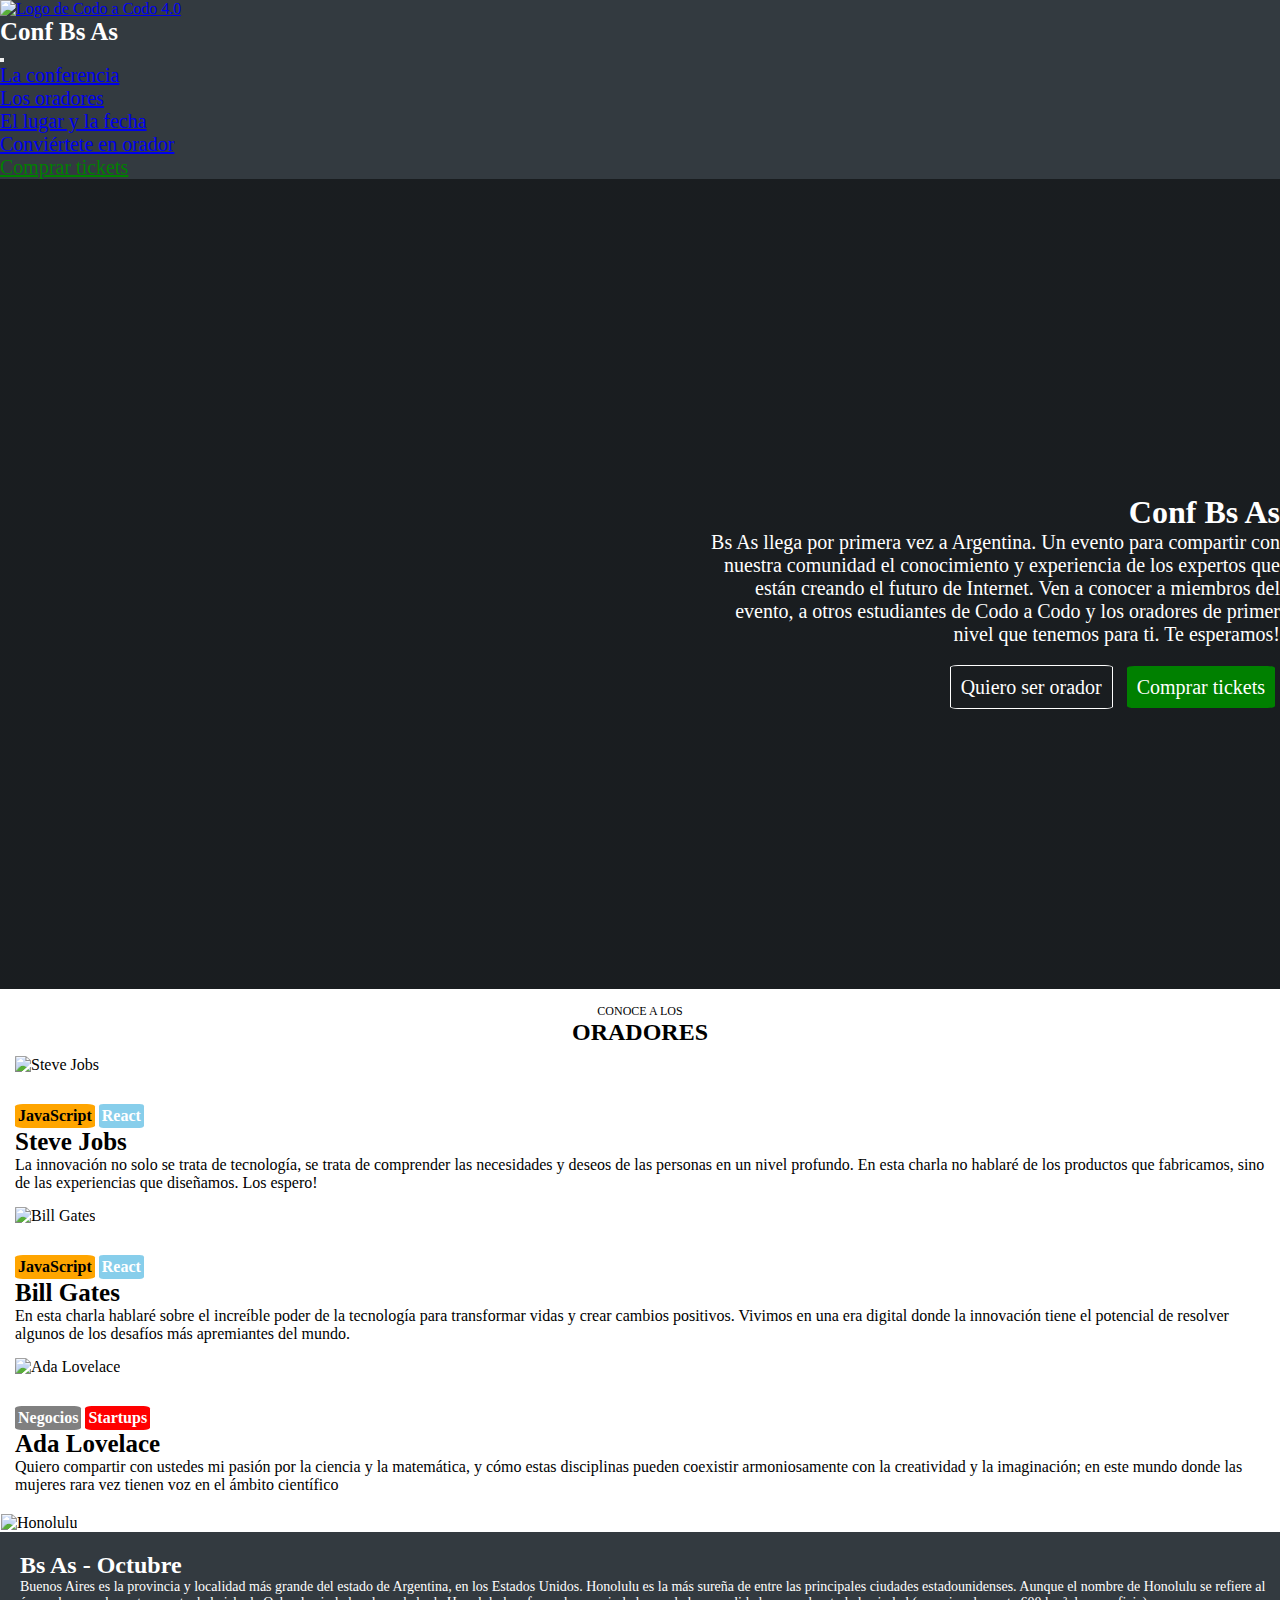
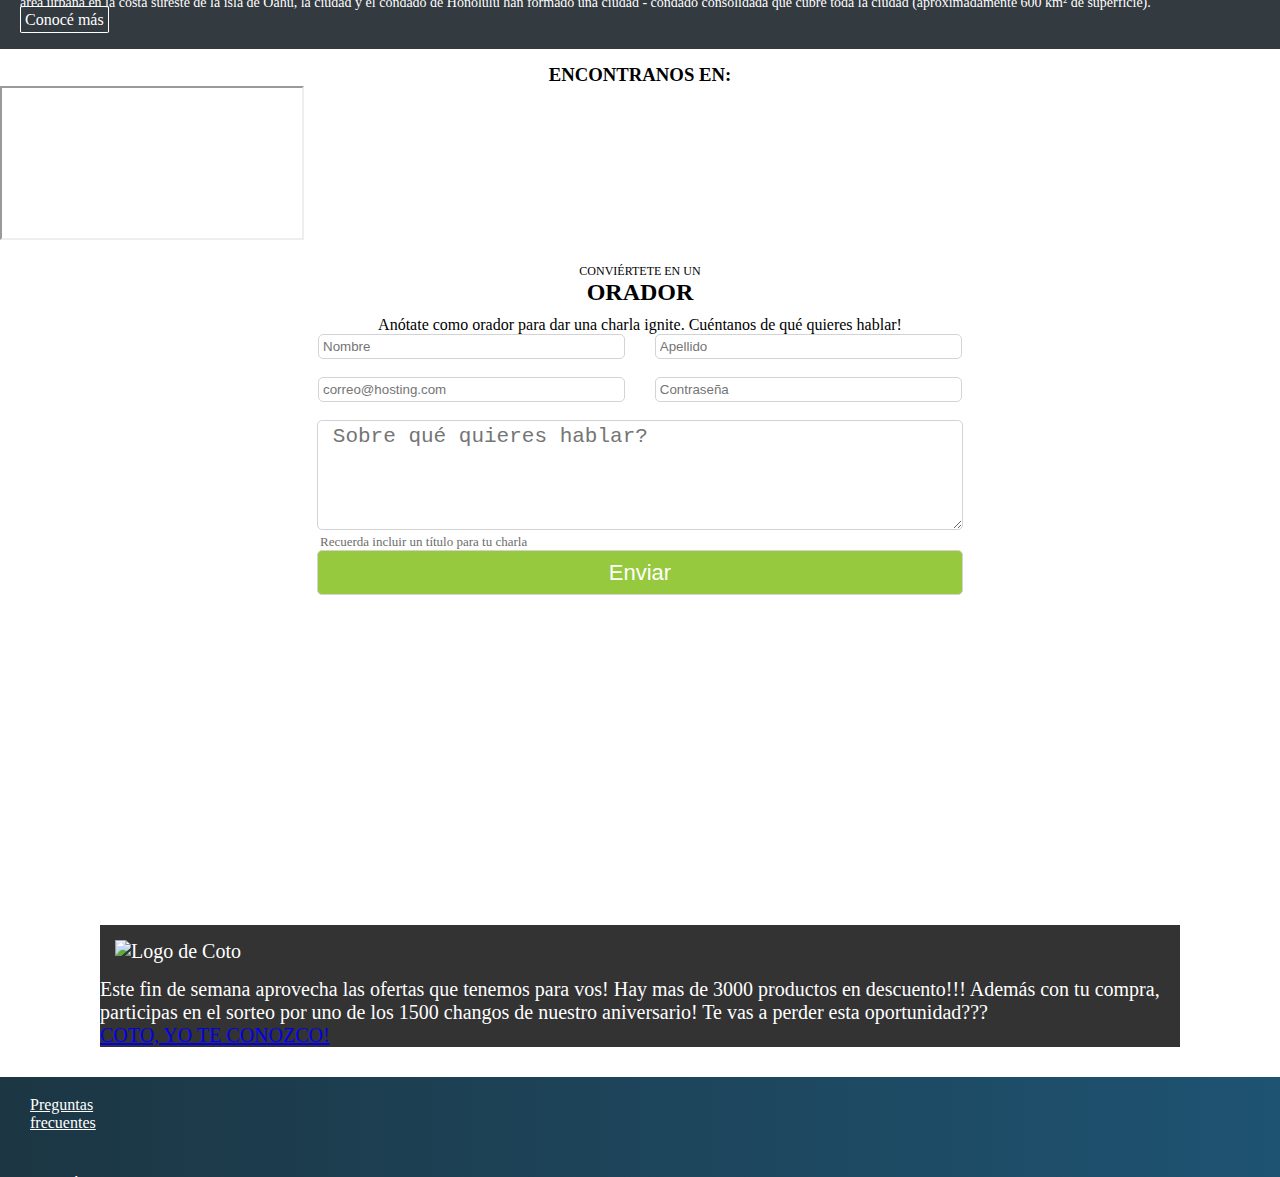
==== index.html @ f76ac686 "Sexta version" ====
<!DOCTYPE html>
<html lang="es">
<head>
    <meta charset="UTF-8">
    <meta name="viewport" content="width=device-width, initial-scale=1.0">
    <title>Proyecto Integrador Front</title>
    <link rel="shortcut icon" href="./favicon.ico" type="image/x-icon">
    <link rel="stylesheet" href="./css/bootstrap.min.css">
    <link rel="stylesheet" href="./css/estilos.css">
</head>
<body>
    <header>
        <nav class="navbar navbar-expand-lg container navbar-dark">
            <a href="#">
                <img src="./assets/img/codoacodo.png" alt="Logo de Codo a Codo 4.0">            
            </a>
            <h2>Conf Bs As</h2>
            <!--<nav class="collapse navbar-collapse" id="navbarSupportedContent">
                <ul class="navbar-nav me-auto mb-2 mb-lg-0 w-100 justify-content-end">
                    <li><a href="#conferencia">La conferencia</a></li>
                    <li><a href="#oradores">Los oradores</a></li>
                    <li><a href="#lugarFecha">El lugar y la fecha</a></li>
                    <li><a href="#formularioOrador">Conviértete en orador</a></li>
                    <li><a href="./pages/tickets.html">Comprar tickets</a></li>
                </ul>
            </nav>-->
            <button class="navbar-toggler" type="button" data-bs-toggle="collapse" data-bs-target="#navbarSupportedContent" aria-controls="navbarSupportedContent" aria-expanded="false" aria-label="Toggle navigation">
                <span class="navbar-toggler-icon"></span>
            </button>
            <div class="collapse navbar-collapse" id="navbarSupportedContent">
                <ul class="navbar-nav me-auto mb-2 mb-lg-0 w-100 justify-content-end">
                    <li class="nav-item">
                    <a class="nav-link active" aria-current="page" href="#conferencia">La conferencia</a>
                    </li>
                    <li class="nav-item">
                    <a class="nav-link" href="#oradores">Los oradores</a>
                    </li>
                    <li class="nav-item">
                    <a class="nav-link" href="#lugarFecha">El lugar y la fecha</a>
                    </li>
                    <li class="nav-item">
                    <a class="nav-link" href="#formularioOrador">Conviértete en orador</a>
                    </li>
                    <li class="nav-item">
                    <a class="nav-link colorVerde" href="/pages/tickets.html">Comprar tickets</a>
                    </li>
                </ul>
            </div>
        </nav>

        <div id="conferencia" class="conferencia">
            <div class="container conf">
                <h1>Conf Bs As</h1>
                <p>Bs As llega por primera vez a Argentina. Un evento para compartir con
                    <br>nuestra comunidad el conocimiento y experiencia de los expertos que
                    <br>están creando el futuro de Internet. Ven a conocer a miembros del
                    <br>evento, a otros estudiantes de Codo a Codo y los oradores de primer
                    <br>nivel que tenemos para ti. Te esperamos!</p>
                <a class="quieroSerOrador">Quiero ser orador</a>
                <a class="comprarTickets">Comprar tickets</a>
            </div>
        </div>
    </header>

    <main>
        <section id="oradores" class="oradores container">
            <h2>
                <div>CONOCE A LOS</div>
                ORADORES
            </h2>
            <div class="tarjetas row justify-content-center">
                <div class="tarjeta card col-md-3">
                    <img src="./assets/img/steve.jpg" alt="Steve Jobs" loading="lazy">
                    <div class="cuerpoTarjeta container">
                        <h4 class="colorNaranja">JavaScript</h4>
                        <h4 class="colorCeleste">React</h4>
                        <h3 class="tituloNombre">Steve Jobs</h3>
                        <p>La innovación no solo se trata de tecnología, se trata de comprender las necesidades y deseos de las personas en un nivel profundo. En esta charla no hablaré de los productos que fabricamos, sino de las experiencias que diseñamos. Los espero!</p>
                    </div>
                </div>
                <div class="tarjeta card col-md-3">
                    <img src="./assets/img/bill.jpg" alt="Bill Gates" loading="lazy">
                    <div class="cuerpoTarjeta container">
                        <h4 class="colorNaranja">JavaScript</h4>
                        <h4 class="colorCeleste">React</h4>
                        <h3 class="tituloNombre">Bill Gates</h3>
                        <p> En esta charla hablaré sobre el increíble poder de la tecnología para transformar vidas y crear cambios positivos. Vivimos en una era digital donde la innovación tiene el potencial de resolver algunos de los desafíos más apremiantes del mundo.</p>
                    </div>
                </div>
                <div class="tarjeta card col-md-3">
                    <img src="./assets/img/ada.jpeg"alt="Ada Lovelace" loading="lazy">
                    <div class="cuerpoTarjeta container">
                        <h4 class="colorGris">Negocios</h4>
                        <h4 class="colorRojo">Startups</h4>
                        <h3 class="tituloNombre">Ada Lovelace</h3>
                        <p>Quiero compartir con ustedes mi pasión por la ciencia y la matemática, y cómo estas disciplinas pueden coexistir armoniosamente con la creatividad y la imaginación; en este mundo donde las mujeres rara vez tienen voz en el ámbito científico</p>
                    </div>         
                </div>
            </div>
        </section>

        <section id="lugarFecha" class="lugarFecha row">
            <img src="./assets/img/honolulu.jpg" alt="Honolulu" class="honolulu col-md-6" loading="lazy">
            <div class="lugar col-md-6">
                <h2>Bs As - Octubre</h2>
                <p>Buenos Aires es la provincia y localidad más grande del estado de Argentina, en los Estados Unidos. Honolulu es la más sureña de entre las principales ciudades estadounidenses. Aunque el nombre de Honolulu se refiere al área urbana en la costa sureste de la isla de Oahu, la ciudad y el condado de Honolulu han formado una ciudad - condado consolidada que cubre toda la ciudad (aproximadamente 600 km² de superficie).</p>
                <a class="btnConoceMas" href="./pages/404.html">Conocé más</a>
            </div>
        </section>

        <section class="container">
            <h3 class="encontranosEn">ENCONTRANOS EN:</h3>
            <iframe class="container" src="https://www.google.com/maps/embed?pb=!1m18!1m12!1m3!1d3284.1366237167395!2d-58.39758742425996!3d-34.60070657295539!2m3!1f0!2f0!3f0!3m2!1i1024!2i768!4f13.1!3m3!1m2!1s0x95bccabfe23f5e3b%3A0x6f90fe1eadb235cf!2sMuseo%20del%20Agua%20y%20de%20la%20Historia%20Sanitaria!5e0!3m2!1ses!2sar!4v1692228848422!5m2!1ses!2sar" allowfullscreen="" loading="lazy" referrerpolicy="no-referrer-when-downgrade"></iframe>
        </section>

        <section id="formularioOrador" class="formularioOrador">
            <h2>
                <div>CONVIÉRTETE EN UN</div>
                ORADOR
            </h2>
            <p>Anótate como orador para dar una charla ignite. Cuéntanos de qué quieres hablar!</p>
            <form action="./pages/404.html" method="get" class="recuadrosFormulario">
                <div>
                    <input type="text" id="name" name="name" placeholder="Nombre" required>
                    <input type="text" id="apellido" name="apellido" placeholder="Apellido" required>
                </div>
                <br>
                <div>
                    <input type="email" id="email" name="email" placeholder="correo@hosting.com">
                    <input type="password" placeholder="Contraseña">
                </div>
                <br>
                <div>
                    <textarea name="comentario" id="comentario" cols="55" rows="5" placeholder="Sobre qué quieres hablar?" required></textarea>
                </div>
                <p>Recuerda incluir un título para tu charla</p>
                <div>
                    <input type="submit" value="Enviar" class="btnEnviar">
                </div>
            </form>
        </section>
    </main>

    <aside>
        <section class="publicidadCoto row">
            <div class="col-md-6 videoCoto">
                <iframe width="560" height="315" src="https://www.youtube.com/embed/11nBi19B670?si=h5kNBL3DcX7o8NIk&amp;controls=0" title="YouTube video player" frameborder="0" allow="accelerometer; autoplay; clipboard-write; encrypted-media; gyroscope; picture-in-picture; web-share" allowfullscreen></iframe>
            </div>
            <div class="col-md-6 textoCoto">
                <img src="./assets/img/logo_coto.png" alt="Logo de Coto"> 
                <!--<h1>VENÍ A COTO!</h1>-->
                <p>Este fin de semana aprovecha las ofertas que tenemos para vos! Hay mas de 3000 productos en descuento!!! Además con tu compra, participas en el sorteo por uno de los 1500 changos de nuestro aniversario! Te vas a perder esta oportunidad???</p>
                <a href="https://www.coto.com.ar/">COTO, YO TE CONOZCO!</a>
            </div>
        </section>
    </aside>
    <footer class="footer">
        <div class="container">
            <nav class="navbar navbar-expand-lg">
                <div class="navbar-collapse justify-content-center">
                    <ul class="navbar-nav">
                        <li class="nav-item">
                            <a class="nav-link" href="./pages/404.html">Preguntas frecuentes</a></li>
                        <li class="nav-item">
                            <a class="nav-link" href="./pages/404.html">Contáctanos</a></li>
                        <li class="nav-item">
                            <a class="nav-link" href="./pages/404.html">Prensa</a></li>
                        <li class="nav-item">
                            <a class="nav-link" href="./pages/404.html">Conferencias</a></li>
                        <li class="nav-item">
                            <a class="nav-link" href="./pages/404.html">Términos y condiciones</a></li>
                        <li class="nav-item">
                            <a class="nav-link" href="./pages/404.html">Privacidad</a></li>
                        <li class="nav-item">
                            <a class="nav-link" href="./pages/404.html">Estudiantes</a></li>
                    </ul>
                </div>
            </nav>
        </div>
    </footer>
    <script src="./js/bootstrap.bundle.min.js"></script> 
</body>
</html>
---- css/estilos.css ----
*{
    margin: 0;
    padding: 0;
    box-sizing: border-box;
}

header{
    color: white;
    background-color: rgb(51,58,64);
}

header h2{
    font-size: 25px;
}

header img{
    width: 130px;
}

.navbar-dark .navbar-nav .nav-link.colorVerde{
    color:green;
}

.navbar-nav{
    font-size: 20px;
}

.conferencia{
    background-image: linear-gradient(rgba(0, 0, 0, 0.5), rgba(0, 0, 0, 0.5)), url(../assets/img/ba1.jpg);
    height: 90vh;
    background-position: 5%
}

.conf{
    text-align: right;
    padding-top: 35vh;
}

.conferencia p{
    font-size: 20px;
    font-weight:400;
    margin-bottom: 30px;
}

.quieroSerOrador{
    text-decoration: none;
    color: white;
    font-size: 20px;
    border: solid white 1px;
    border-radius: 5%;    
    padding: 10px;
    margin: 5px;
}

.comprarTickets{
    text-decoration: none;
    color: white;
    background-color: green;
    border-radius: 5%;
    font-size: 20px;
    padding: 10px;
    margin: 5px;
}

.oradores h2{
   margin: 15px;
   margin-bottom: 10px;
   text-align: center;
}

.oradores h2 div{
    font-size: 12px;
    font-weight: normal;
}

.tarjetas{
    margin-bottom: 20px;
}

.tarjeta{
    padding: 0;
    margin: 15px;
    margin-top: 0;
    border-radius: 1%;
}

.tarjeta img{
    border-top-left-radius: 1%;
    border-top-right-radius: 1%;
}

.colorNaranja{
    background-color: orange;
    border-radius: 10%;
    font-size: 1rem;
    font-weight: bold;
    display: inline-block;
    padding: 3px;
    margin-top: 30px;
    margin-bottom: 0px;
}

.colorCeleste{
    background-color:skyblue;
    color: white;
    border-radius: 10%;
    font-size: 1rem;
    font-weight: bold;
    display: inline-block;
    padding: 3px;
    margin-top: 30px;
    margin-bottom: 0px;
}

.colorGris{
    background-color: gray;
    color: white;
    border-radius: 10%;
    font-size: 1rem;
    font-weight: bold;
    display: inline-block;
    padding: 3px;
    margin-top: 30px;
    margin-bottom: 0px;
}

.colorRojo{
    background-color: red;
    color: white;
    border-radius: 10%;
    font-size: 1rem;
    font-weight: bold;
    display: inline-block;
    padding: 3px;
    margin-top: 30px;
    margin-bottom: 0px;
}

.tituloNombre{
    font-size: 25px;
}

.lugarFecha{
    width: 100.8%;
}

.honolulu{
    padding: 0px 1px;
}

.lugar{
    background-color: rgb(51,58,64);
    color: white;
    padding: 20px;
}

.lugar p{
    font-size: 14px;
}

.btnConoceMas{
    text-decoration: none;
    border: solid white 1px;
    border-radius: 5%;
    padding: 4px;
    color: white;
}

.encontranosEn{
    text-align: center;
    margin-top: 15px;
}

.formularioOrador{
    text-align: center;
}

.formularioOrador h2{
    margin: 10px;
}
 
 .formularioOrador h2 div{
     font-size: 12px;
     font-weight: normal;
     padding-top: 10px;
}

.recuadrosFormulario input, textArea{
    border: solid lightgray 1px;
    border-radius: 5px;
    width: 24%;
    padding: 4px;
    margin: 0% 1%;
}

.recuadrosFormulario textarea{
    width: 50.5%;
    height: 110px;
    font-size: 21px;
    padding-left: 15px;
}
 
.recuadrosFormulario p{
    text-align: left;
    margin-left: 25%;
    font-size: 13px;
    color: rgb(109, 109, 109);
}

.recuadrosFormulario .btnEnviar{
    text-decoration: none;
    background-color: rgb(150, 201, 62);
    color: white;
    width: 50.5%;
    height: 45px;
    font-size: 22px;
}

.publicidadCoto{
    margin: 30px 100px;
}

.publicidadCoto img{
    margin: 15px;
}

.videoCoto{
    position: relative;
    width: 50%;
    height: 300px;     
}

.videoCoto iframe{
    position: absolute;
            top: 0;
            left: 0;
            width: 100%;
            height: 100%;
        }

.textoCoto{
    background-image: linear-gradient(rgba(0, 0, 0, 0.8), rgba(0, 0, 0, 0.8)), url(../assets/img/coto-aniversario.jpg);
    background-size: 100% 100%;
    background-position: center;
    color: white;
    font-size: 20px;
}

.footer{
    background: linear-gradient(90deg,rgb(28,54,67) 0%, rgb(30,83,114) 100%);
    height: 100px;
    overflow: hidden;
}

.footer a{
    color: white;
    font-size: 16px;
    width: 100px;
    height: 64px;
    margin: 5px 30px;
    display: flex;
    justify-content: center;
    align-items: center; 
}


@media screen and (max-width: 768px) {

    
    
    .conf{
        padding-top: 50px;
    }




}
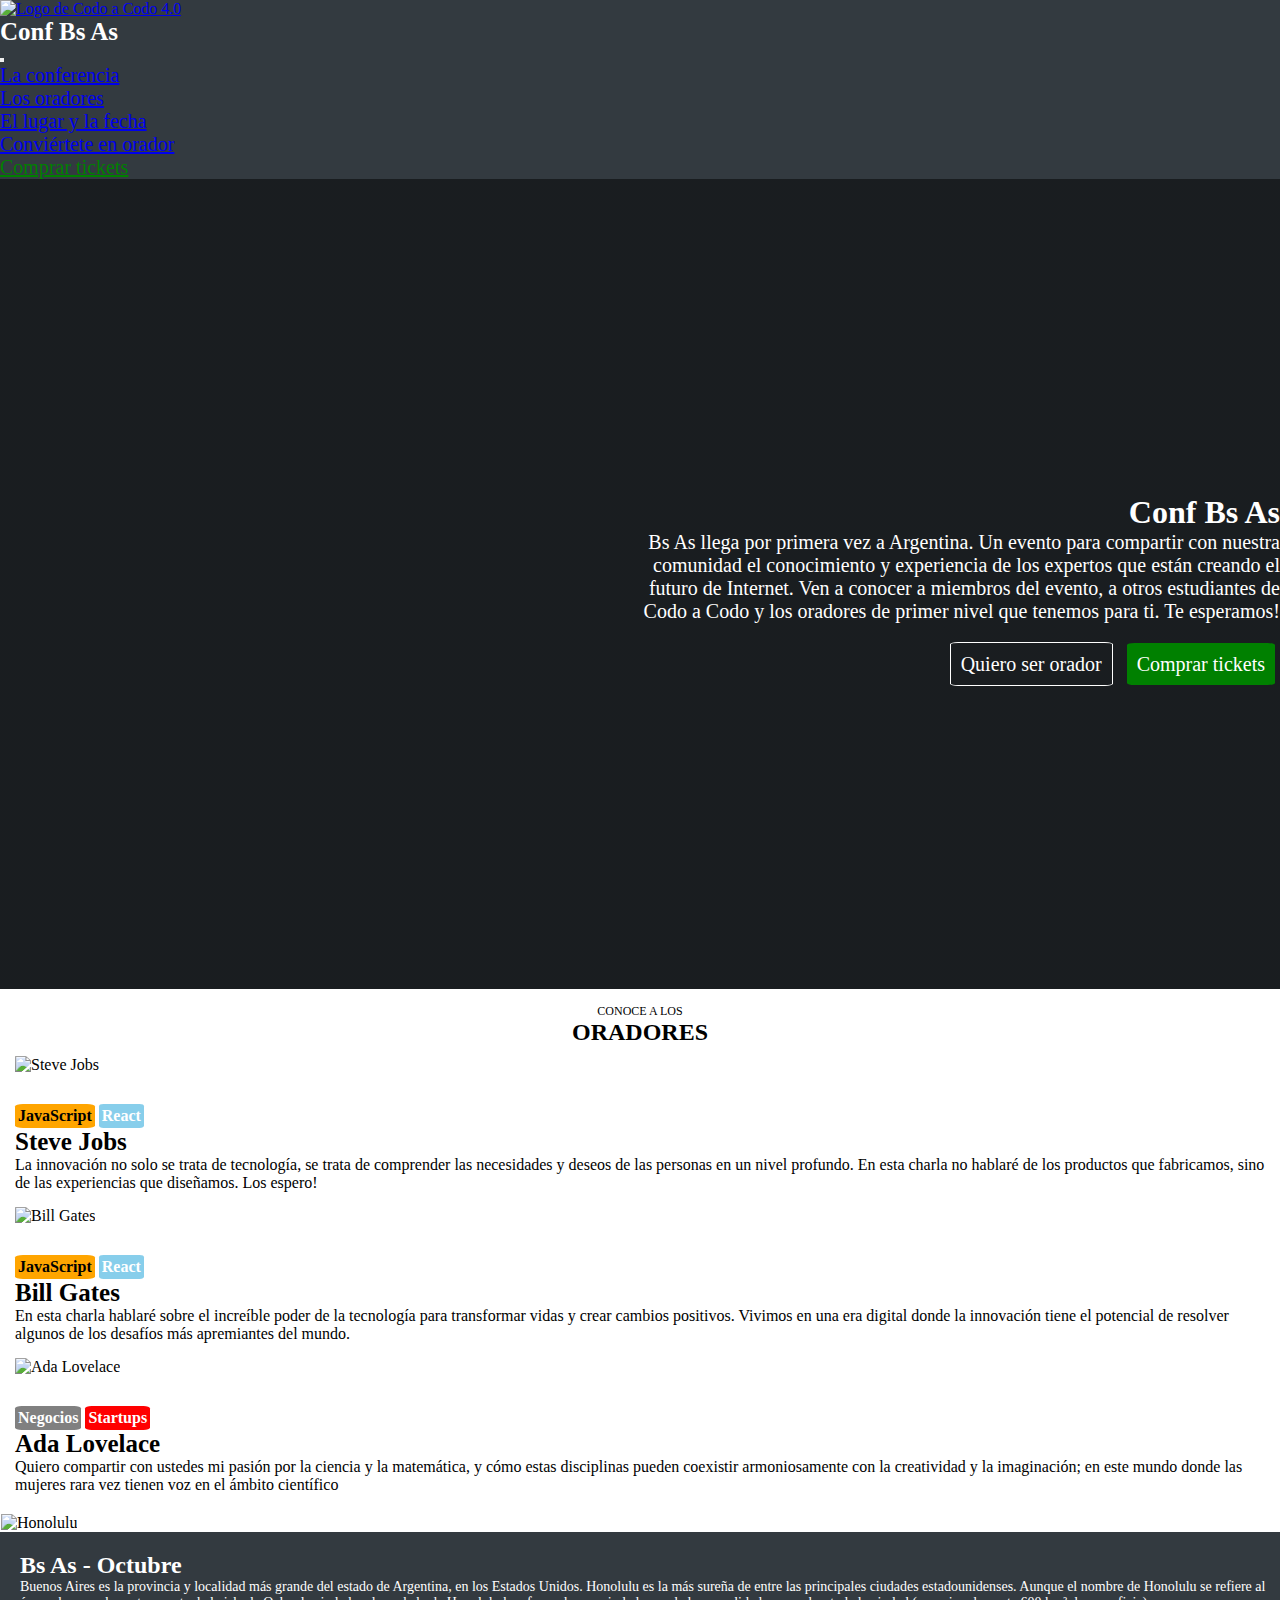
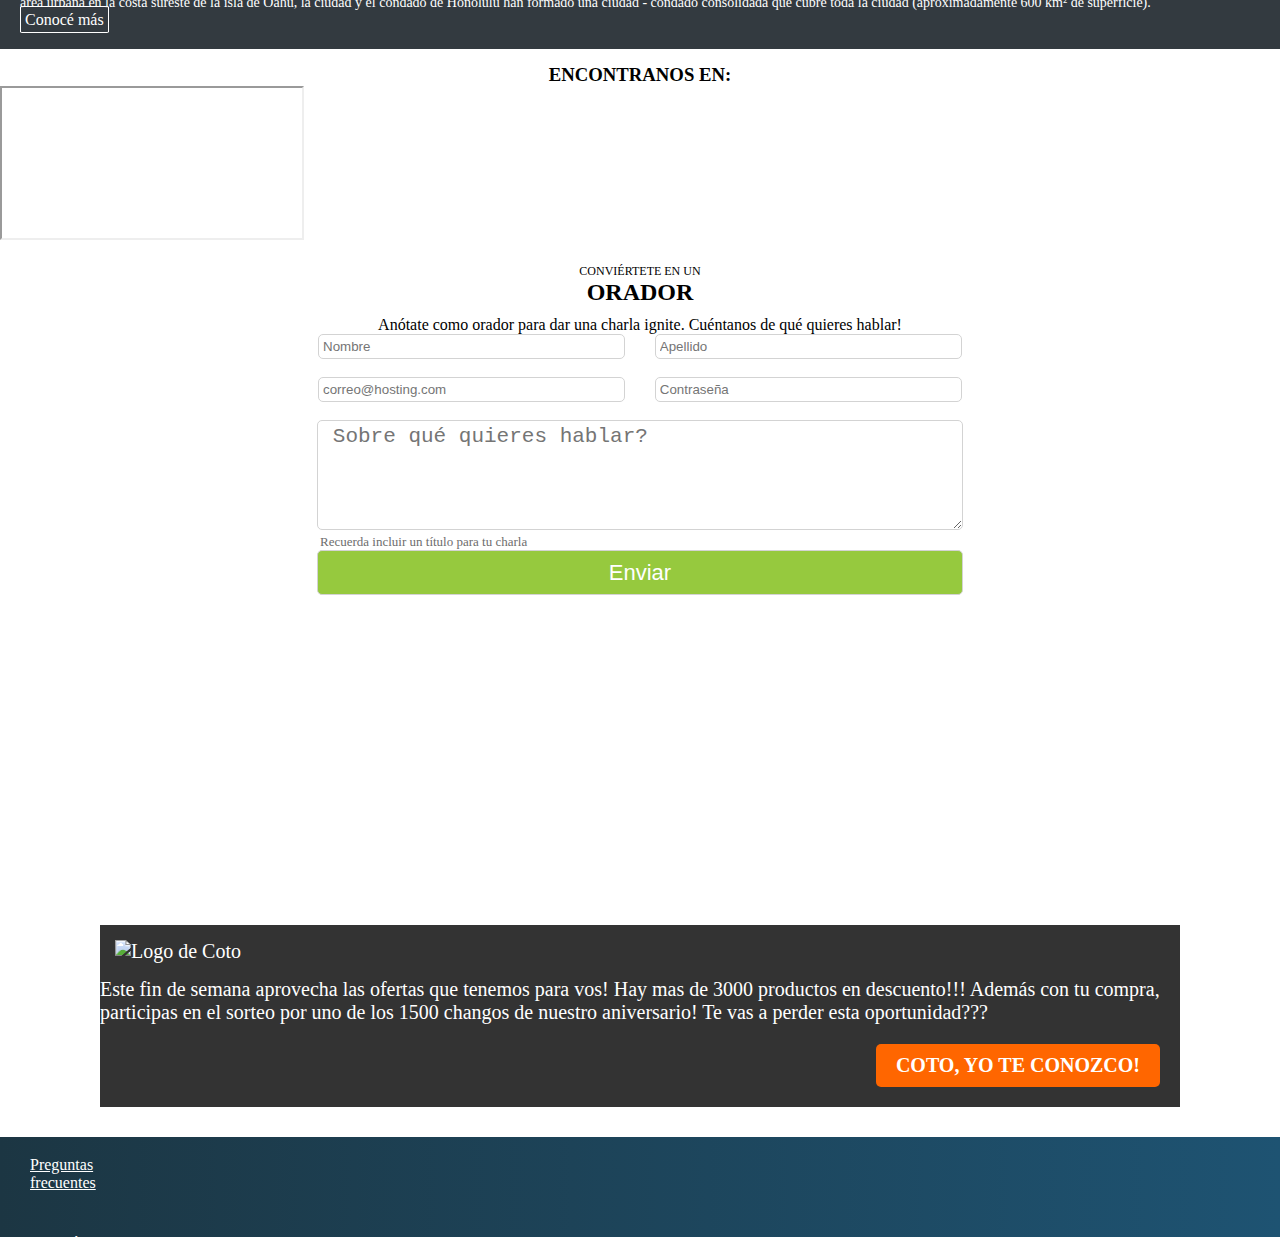
==== commit 710969a3: "Septima version" ====
--- a/index.html
+++ b/index.html
@@ -15,15 +15,6 @@
                 <img src="./assets/img/codoacodo.png" alt="Logo de Codo a Codo 4.0">            
             </a>
             <h2>Conf Bs As</h2>
-            <!--<nav class="collapse navbar-collapse" id="navbarSupportedContent">
-                <ul class="navbar-nav me-auto mb-2 mb-lg-0 w-100 justify-content-end">
-                    <li><a href="#conferencia">La conferencia</a></li>
-                    <li><a href="#oradores">Los oradores</a></li>
-                    <li><a href="#lugarFecha">El lugar y la fecha</a></li>
-                    <li><a href="#formularioOrador">Conviértete en orador</a></li>
-                    <li><a href="./pages/tickets.html">Comprar tickets</a></li>
-                </ul>
-            </nav>-->
             <button class="navbar-toggler" type="button" data-bs-toggle="collapse" data-bs-target="#navbarSupportedContent" aria-controls="navbarSupportedContent" aria-expanded="false" aria-label="Toggle navigation">
                 <span class="navbar-toggler-icon"></span>
             </button>
@@ -51,11 +42,11 @@
         <div id="conferencia" class="conferencia">
             <div class="container conf">
                 <h1>Conf Bs As</h1>
-                <p>Bs As llega por primera vez a Argentina. Un evento para compartir con
-                    <br>nuestra comunidad el conocimiento y experiencia de los expertos que
-                    <br>están creando el futuro de Internet. Ven a conocer a miembros del
-                    <br>evento, a otros estudiantes de Codo a Codo y los oradores de primer
-                    <br>nivel que tenemos para ti. Te esperamos!</p>
+                    <p>Bs As llega por primera vez a Argentina. Un evento para compartir con
+                        nuestra comunidad el conocimiento y experiencia de los expertos que
+                        están creando el futuro de Internet. Ven a conocer a miembros del
+                        evento, a otros estudiantes de Codo a Codo y los oradores de primer
+                        nivel que tenemos para ti. Te esperamos!</p>
                 <a class="quieroSerOrador">Quiero ser orador</a>
                 <a class="comprarTickets">Comprar tickets</a>
             </div>
@@ -150,7 +141,9 @@
                 <img src="./assets/img/logo_coto.png" alt="Logo de Coto"> 
                 <!--<h1>VENÍ A COTO!</h1>-->
                 <p>Este fin de semana aprovecha las ofertas que tenemos para vos! Hay mas de 3000 productos en descuento!!! Además con tu compra, participas en el sorteo por uno de los 1500 changos de nuestro aniversario! Te vas a perder esta oportunidad???</p>
-                <a href="https://www.coto.com.ar/">COTO, YO TE CONOZCO!</a>
+                <div class="btnEnlaceCoto">
+                    <a href="https://www.coto.com.ar/">COTO, YO TE CONOZCO!</a>
+                </div>
             </div>
         </section>
     </aside>
--- a/css/estilos.css
+++ b/css/estilos.css
@@ -40,6 +40,8 @@
     font-size: 20px;
     font-weight:400;
     margin-bottom: 30px;
+    width: 50%;
+    margin-left: 50%
 }
 
 .quieroSerOrador{
@@ -232,11 +234,11 @@
 
 .videoCoto iframe{
     position: absolute;
-            top: 0;
-            left: 0;
-            width: 100%;
-            height: 100%;
-        }
+    top: 0;
+    left: 0;
+    width: 100%;
+    height: 100%;
+}
 
 .textoCoto{
     background-image: linear-gradient(rgba(0, 0, 0, 0.8), rgba(0, 0, 0, 0.8)), url(../assets/img/coto-aniversario.jpg);
@@ -244,6 +246,27 @@
     background-position: center;
     color: white;
     font-size: 20px;
+}
+
+.publicidadCoto a{
+    display: inline-block;
+    background-color: #ff6600;
+    color: #ffffff;
+    padding: 10px 20px;
+    text-decoration: none;
+    border-radius: 5px;
+    font-weight: bold;
+    transition: background-color 0.3s ease;
+}
+
+.publicidadCoto a:hover {
+    background-color: #ff9933
+}
+
+.btnEnlaceCoto{
+    display: flex;
+    justify-content: flex-end;
+    padding: 20px;
 }
 
 .footer{
@@ -266,13 +289,108 @@
 
 @media screen and (max-width: 768px) {
 
-    
-    
-    .conf{
-        padding-top: 50px;
-    }
-
-
-
+.navbar{
+        padding-top: 0px;
+        height: 70px;
+}
+
+.navbar-nav{
+    text-align: center;
+}
+
+.conferencia{
+    position: relative;
+}
+
+.conf{
+    text-align: center;
+    position: absolute;
+    bottom: 10px;
+}
+
+.conferencia p{
+    margin-bottom: 20px;
+    width: 100%;
+    margin: 0%
+}
+
+.quieroSerOrador{
+    margin: 20px;
+    display: block;
+}
+
+.comprarTickets{
+    margin: 20px;
+    display: block;
+}
+
+.oradores h2 div{
+    font-size: 12px;
+    font-weight: normal;
+}
+
+.tarjeta{
+    width: 98%;
+}
+
+.honolulu{
+    padding: 0;
+}
+
+.lugar{
+    text-align: center;
+}
+
+.formularioOrador p{
+    padding-left: 10%;
+    padding-right: 10%;
+}
+
+.recuadrosFormulario input, textArea{
+    width: 45%;
+}
+
+.recuadrosFormulario textarea{
+    width: 92%;
+}
+ 
+.recuadrosFormulario p{
+    text-align: center;
+    margin-left: 0;
+}
+
+.recuadrosFormulario .btnEnviar{
+    width:70%;
+    margin-bottom: 15px;
+}
+
+.publicidadCoto{
+    margin: 5px;
+}
+
+.publicidadCoto img{
+    margin: 15px;
+}
+
+.videoCoto{
+    width: 100%;
+    height: 250px;     
+}
+
+.textoCoto{
+    text-align: center;
+}
+
+.btnEnlaceCoto{
+    justify-content: center;
+}
+
+.footer{
+    height: 220px;
+}
+
+.footer a{
+    display: inline;
+}
 
 }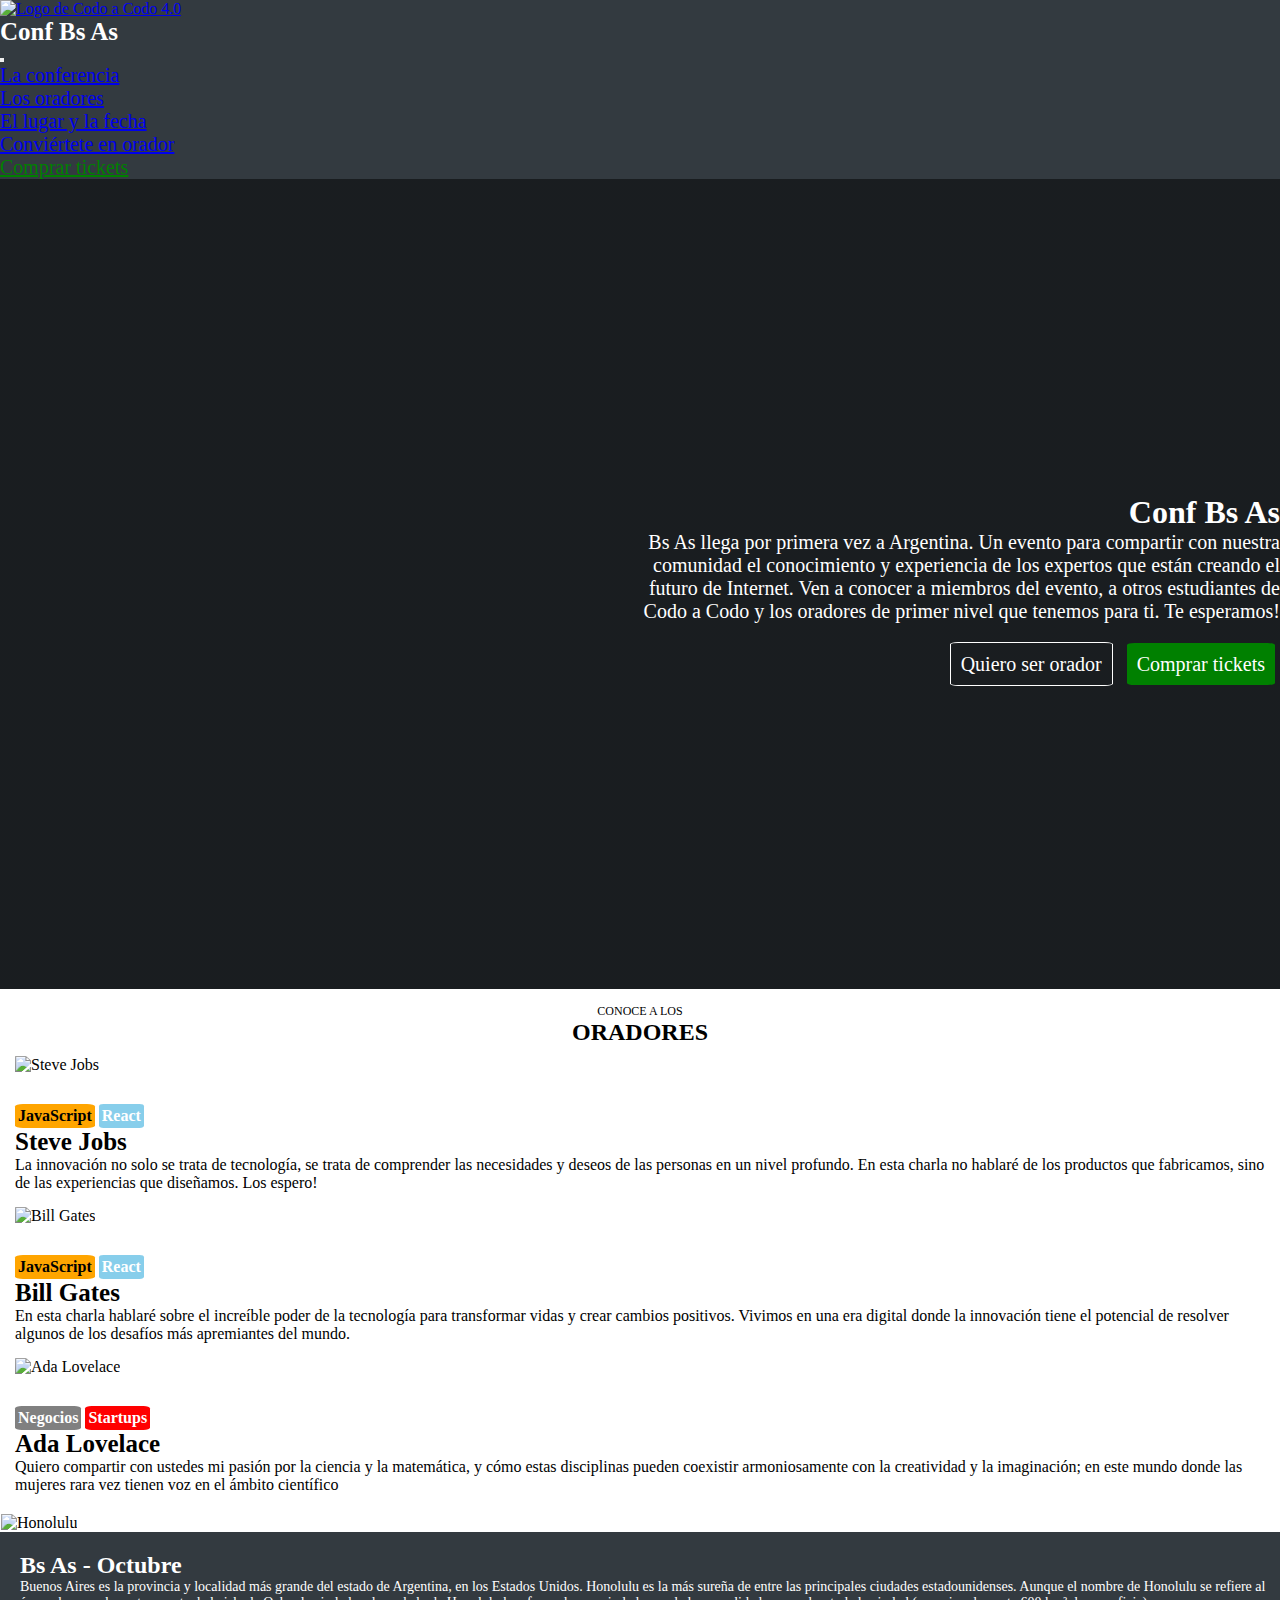
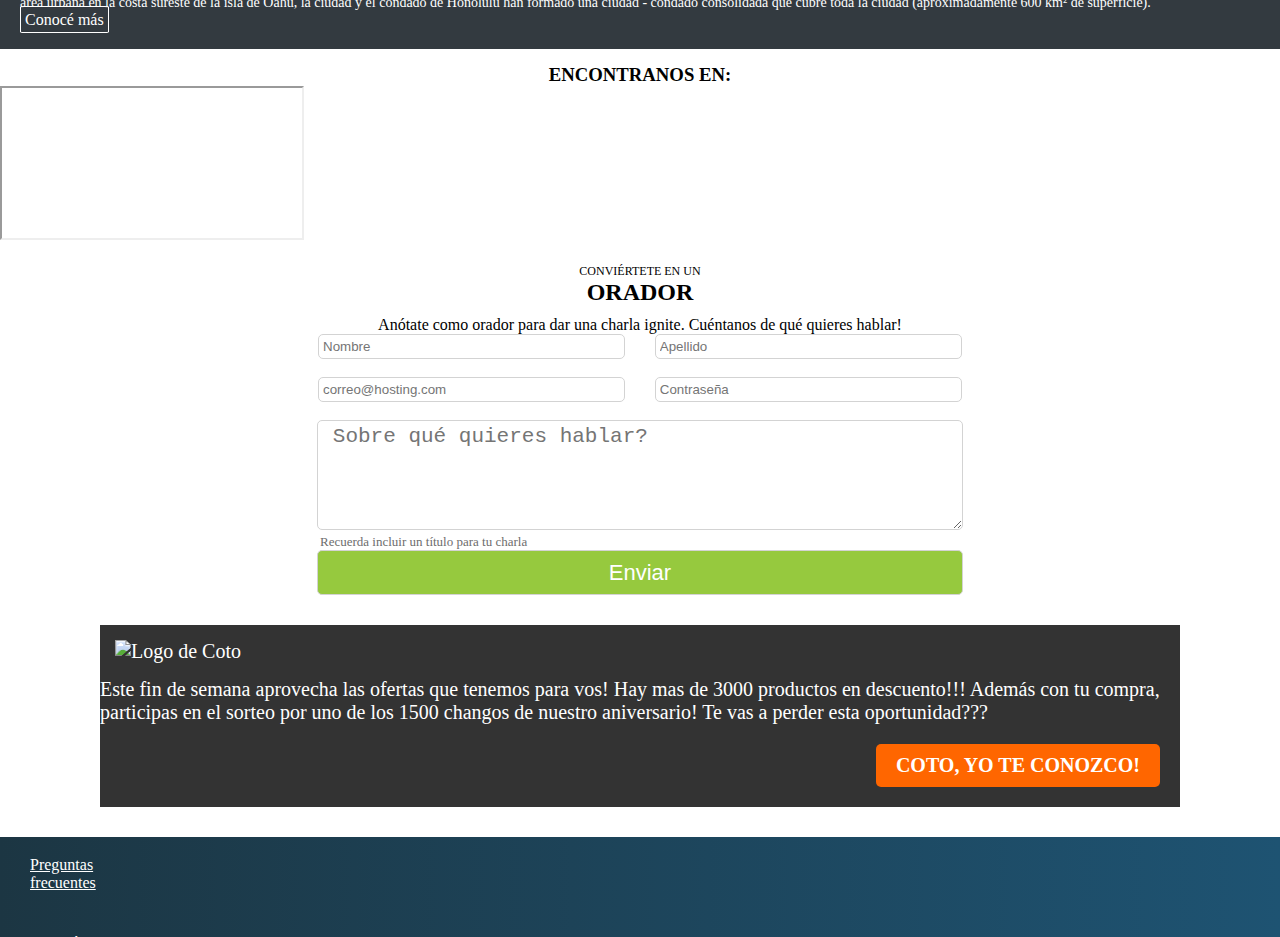
==== commit 21331b5b: "Octava version" ====
--- a/index.html
+++ b/index.html
@@ -47,7 +47,7 @@
                         están creando el futuro de Internet. Ven a conocer a miembros del
                         evento, a otros estudiantes de Codo a Codo y los oradores de primer
                         nivel que tenemos para ti. Te esperamos!</p>
-                <a class="quieroSerOrador">Quiero ser orador</a>
+                <a class="quieroSerOrador" href="#formularioOrador">Quiero ser orador</a>
                 <a class="comprarTickets">Comprar tickets</a>
             </div>
         </div>
@@ -95,7 +95,7 @@
             <div class="lugar col-md-6">
                 <h2>Bs As - Octubre</h2>
                 <p>Buenos Aires es la provincia y localidad más grande del estado de Argentina, en los Estados Unidos. Honolulu es la más sureña de entre las principales ciudades estadounidenses. Aunque el nombre de Honolulu se refiere al área urbana en la costa sureste de la isla de Oahu, la ciudad y el condado de Honolulu han formado una ciudad - condado consolidada que cubre toda la ciudad (aproximadamente 600 km² de superficie).</p>
-                <a class="btnConoceMas" href="./pages/404.html">Conocé más</a>
+                <a class="btnConoceMas" href="./pages/error404.html">Conocé más</a>
             </div>
         </section>
 
@@ -110,7 +110,7 @@
                 ORADOR
             </h2>
             <p>Anótate como orador para dar una charla ignite. Cuéntanos de qué quieres hablar!</p>
-            <form action="./pages/404.html" method="get" class="recuadrosFormulario">
+            <form action="./pages/error404.html" method="get" class="recuadrosFormulario">
                 <div>
                     <input type="text" id="name" name="name" placeholder="Nombre" required>
                     <input type="text" id="apellido" name="apellido" placeholder="Apellido" required>
@@ -149,23 +149,23 @@
     </aside>
     <footer class="footer">
         <div class="container">
-            <nav class="navbar navbar-expand-lg">
+            <nav class="navbar navbar-expand-lg navbar-expand-md navbar-expand-sm">
                 <div class="navbar-collapse justify-content-center">
                     <ul class="navbar-nav">
                         <li class="nav-item">
-                            <a class="nav-link" href="./pages/404.html">Preguntas frecuentes</a></li>
+                            <a class="nav-link" href="./pages/error404.html">Preguntas frecuentes</a></li>
                         <li class="nav-item">
-                            <a class="nav-link" href="./pages/404.html">Contáctanos</a></li>
+                            <a class="nav-link" href="./pages/error404.html">Contáctanos</a></li>
                         <li class="nav-item">
-                            <a class="nav-link" href="./pages/404.html">Prensa</a></li>
+                            <a class="nav-link" href="../pages/error404.html">Prensa</a></li>
                         <li class="nav-item">
-                            <a class="nav-link" href="./pages/404.html">Conferencias</a></li>
+                            <a class="nav-link" href="./pages/error404.html">Conferencias</a></li>
                         <li class="nav-item">
-                            <a class="nav-link" href="./pages/404.html">Términos y condiciones</a></li>
+                            <a class="nav-link" href="./pages/error404.html">Términos y condiciones</a></li>
                         <li class="nav-item">
-                            <a class="nav-link" href="./pages/404.html">Privacidad</a></li>
+                            <a class="nav-link" href="./pages/error404.html">Privacidad</a></li>
                         <li class="nav-item">
-                            <a class="nav-link" href="./pages/404.html">Estudiantes</a></li>
+                            <a class="nav-link" href="./pages/error404.html">Estudiantes</a></li>
                     </ul>
                 </div>
             </nav>
--- a/css/estilos.css
+++ b/css/estilos.css
@@ -54,6 +54,11 @@
     margin: 5px;
 }
 
+.quieroSerOrador:hover {
+    background-color: rgba(255, 255, 255, 0.367);
+    color: rgb(10, 239, 67);
+}
+
 .comprarTickets{
     text-decoration: none;
     color: white;
@@ -62,6 +67,11 @@
     font-size: 20px;
     padding: 10px;
     margin: 5px;
+}
+
+.comprarTickets:hover {
+    background-color: rgb(10, 239, 67);
+    color: rgb(255, 255, 255);
 }
 
 .oradores h2{
@@ -168,6 +178,11 @@
     color: white;
 }
 
+.btnConoceMas:hover {
+    background-color: rgba(255, 255, 255, 0.367);
+    color: rgb(255, 255, 255);
+}
+
 .encontranosEn{
     text-align: center;
     margin-top: 15px;
@@ -218,6 +233,11 @@
     font-size: 22px;
 }
 
+.recuadrosFormulario .btnEnviar:hover {
+    background-color: rgba(147, 207, 43, 0.873);
+    color: rgb(255, 255, 255);
+}
+
 .publicidadCoto{
     margin: 30px 100px;
 }
@@ -228,8 +248,7 @@
 
 .videoCoto{
     position: relative;
-    width: 50%;
-    height: 300px;     
+    width: 50%;    
 }
 
 .videoCoto iframe{
@@ -289,108 +308,293 @@
 
 @media screen and (max-width: 768px) {
 
-.navbar{
-        padding-top: 0px;
-        height: 70px;
-}
-
-.navbar-nav{
-    text-align: center;
-}
-
-.conferencia{
-    position: relative;
-}
-
-.conf{
-    text-align: center;
-    position: absolute;
-    bottom: 10px;
-}
-
-.conferencia p{
-    margin-bottom: 20px;
-    width: 100%;
-    margin: 0%
-}
-
-.quieroSerOrador{
-    margin: 20px;
-    display: block;
-}
-
-.comprarTickets{
-    margin: 20px;
-    display: block;
-}
-
-.oradores h2 div{
-    font-size: 12px;
-    font-weight: normal;
-}
-
-.tarjeta{
-    width: 98%;
-}
-
-.honolulu{
-    padding: 0;
-}
-
-.lugar{
-    text-align: center;
-}
-
-.formularioOrador p{
-    padding-left: 10%;
-    padding-right: 10%;
-}
-
-.recuadrosFormulario input, textArea{
-    width: 45%;
-}
-
-.recuadrosFormulario textarea{
-    width: 92%;
-}
- 
-.recuadrosFormulario p{
-    text-align: center;
-    margin-left: 0;
-}
-
-.recuadrosFormulario .btnEnviar{
-    width:70%;
-    margin-bottom: 15px;
-}
-
-.publicidadCoto{
-    margin: 5px;
-}
-
-.publicidadCoto img{
-    margin: 15px;
-}
-
-.videoCoto{
-    width: 100%;
-    height: 250px;     
-}
-
-.textoCoto{
-    text-align: center;
-}
-
-.btnEnlaceCoto{
-    justify-content: center;
-}
-
-.footer{
-    height: 220px;
-}
-
-.footer a{
-    display: inline;
-}
+    header h2{
+        margin-right: 16%;
+        margin-top: 2%;
+    }
+
+    header button{
+        box-shadow: 0px 0px 10px 0px rgba(0,0,0,0.5);
+    }
+
+    .navbar{
+            padding-top: 0px;
+    }
+
+    .navbar-nav{
+        text-align: center;
+    }
+
+    .conf{
+        text-align: center;
+        padding-top: 25vh;
+    }
+
+    .conferencia p{
+        margin-bottom: 20px;
+        width: 100%;
+        margin: 0%
+    }
+
+    .quieroSerOrador{
+        margin: 20px;
+        display: block;
+        box-shadow: 0px 0px 10px 0px rgba(255, 255, 255, 0.5);
+    }
+
+    .comprarTickets{
+        margin: 20px;
+        display: block;
+        box-shadow: 0px 0px 10px 0px rgba(255, 255, 255, 0.5);
+    }
+
+    .oradores h2 div{
+        font-size: 12px;
+        font-weight: normal;
+    }
+
+    .tarjeta{
+        width: 90%;
+        box-shadow: 0px 0px 10px 0px rgba(0,0,0,0.5);
+    }
+
+    .lugarFecha{
+        width: 100%;
+        margin-left: 0%;
+    }
+
+    .honolulu{
+        padding: 0%;
+    }
+
+    .lugar{
+        text-align: center;
+    }
+
+    .btnConoceMas{
+        box-shadow: 0px 0px 10px 0px rgba(255, 255, 255, 0.5);
+    }
+
+    .formularioOrador p{
+        padding-left: 10%;
+        padding-right: 10%;
+    }
+
+    .recuadrosFormulario input, textArea{
+        width: 45%;
+        box-shadow: 0px 0px 10px 0px rgba(0,0,0,0.2);
+    }
+
+    .recuadrosFormulario textarea{
+        width: 92%;
+    }
+    
+    .recuadrosFormulario p{
+        text-align: center;
+        margin-left: 0;
+    }
+
+    .recuadrosFormulario .btnEnviar{
+        width:70%;
+        margin-bottom: 15px;
+        box-shadow: 0px 0px 10px 0px rgba(0,0,0,0.5);
+    }
+
+    .publicidadCoto{
+        margin: 5px;
+    }
+
+    .publicidadCoto img{
+        margin: 15px;
+    }
+
+    .videoCoto{
+        width: 100%;
+        height: 250px;   
+    }
+
+    .textoCoto{
+        text-align: center;
+    }
+
+    .btnEnlaceCoto{
+        justify-content: center;
+    }
+
+    .footer{
+        height: 220px;
+    }
+
+    .footer a{
+        display: inline;
+    }
+
+}
+
+
+@media screen and (max-width: 389px) {
+
+    header h2{
+        margin-right: 6%;
+    }
+
+    .conf{
+        text-align: center;
+        padding-top: 20%
+    }
+}
+
+
+@media (max-width: 1024px) and (orientation: landscape) {
+
+    header h2{
+        margin-right: 55%;
+        margin-top: 2%;
+    }
+
+    .navbar{
+            padding-top: 0px;
+    }
+
+    .navbar-nav{
+        text-align: right;
+    }
+
+    .conf{
+        text-align: right;
+        padding-top: 10vh;
+    }
+
+    .conferencia p{
+        margin-bottom: 20px;
+        width: 100%;
+        margin: 0%
+    }
+
+    .quieroSerOrador{   
+        display: inline-block;
+    }
+
+    .comprarTickets{
+        display: inline-block;
+    }
+
+    .oradores{
+        margin-left: 10%;
+    }
+
+    .tarjeta{
+        width: 28%;
+        margin: 2%;
+    }
+
+    .publicidadCoto{
+        margin: 30px 10px;
+    }
+
+    .publicidadCoto img{
+        margin: 10px;
+        height: 10%;
+    }
+
+    .textoCoto p{
+        margin: 0;
+    }
+
+    .btnEnlaceCoto{
+        padding: 2px;
+        margin-top: 15px;
+    }
+
+    .footer{
+        height: auto;
+    }
+
+    .footer div{
+        padding: 0;
+    }
+
+    .footer a{
+        margin: 0 4%;
+        text-align: center;
+        display: flex;
+        justify-content: center;
+        align-items: center; 
+    }
+
+}
+
+
+@media (max-width: 750px) and (orientation: landscape) {
+    
+    header h2{
+        margin-right: 30%;
+    }
+
+    .conf{
+        padding-top: 5vh;
+    }
+
+    .conferencia p{
+        margin-bottom: 20px;
+        width: 100%;
+        margin: 0%
+    }
+
+    .quieroSerOrador{   
+        display: inline-block;
+        margin-right: 0;
+    }
+
+    .comprarTickets{
+        display: inline-block;
+        margin-right: 0;
+    }
+
+    .tarjeta{
+        width: 30%;
+        margin: 1%;
+        text-align: center;
+    }
+
+    .colorNaranja{
+        margin-top: 3%;
+        font-size:x-small;
+    }
+
+    .colorCeleste{
+        margin-top: 3%;
+        font-size:x-small;
+    }
+
+    .colorGris{
+        margin-top: 3%;
+        font-size:x-small;
+    }
+
+    .colorRojo{
+        margin-top: 3%;
+        font-size:x-small;
+    }
+
+    .tituloNombre{
+        font-size: large;
+        margin-top: 6%;
+    }
+
+    .cuerpoTarjeta p{
+        font-size: small;
+    }
+
+    .footer a{
+        font-size: small;
+        width: 80px;
+        height: 64px;
+        margin: 0 2%;
+        text-align: center;
+        display: flex;
+        justify-content: center;
+        align-items: center; 
+    }
 
 }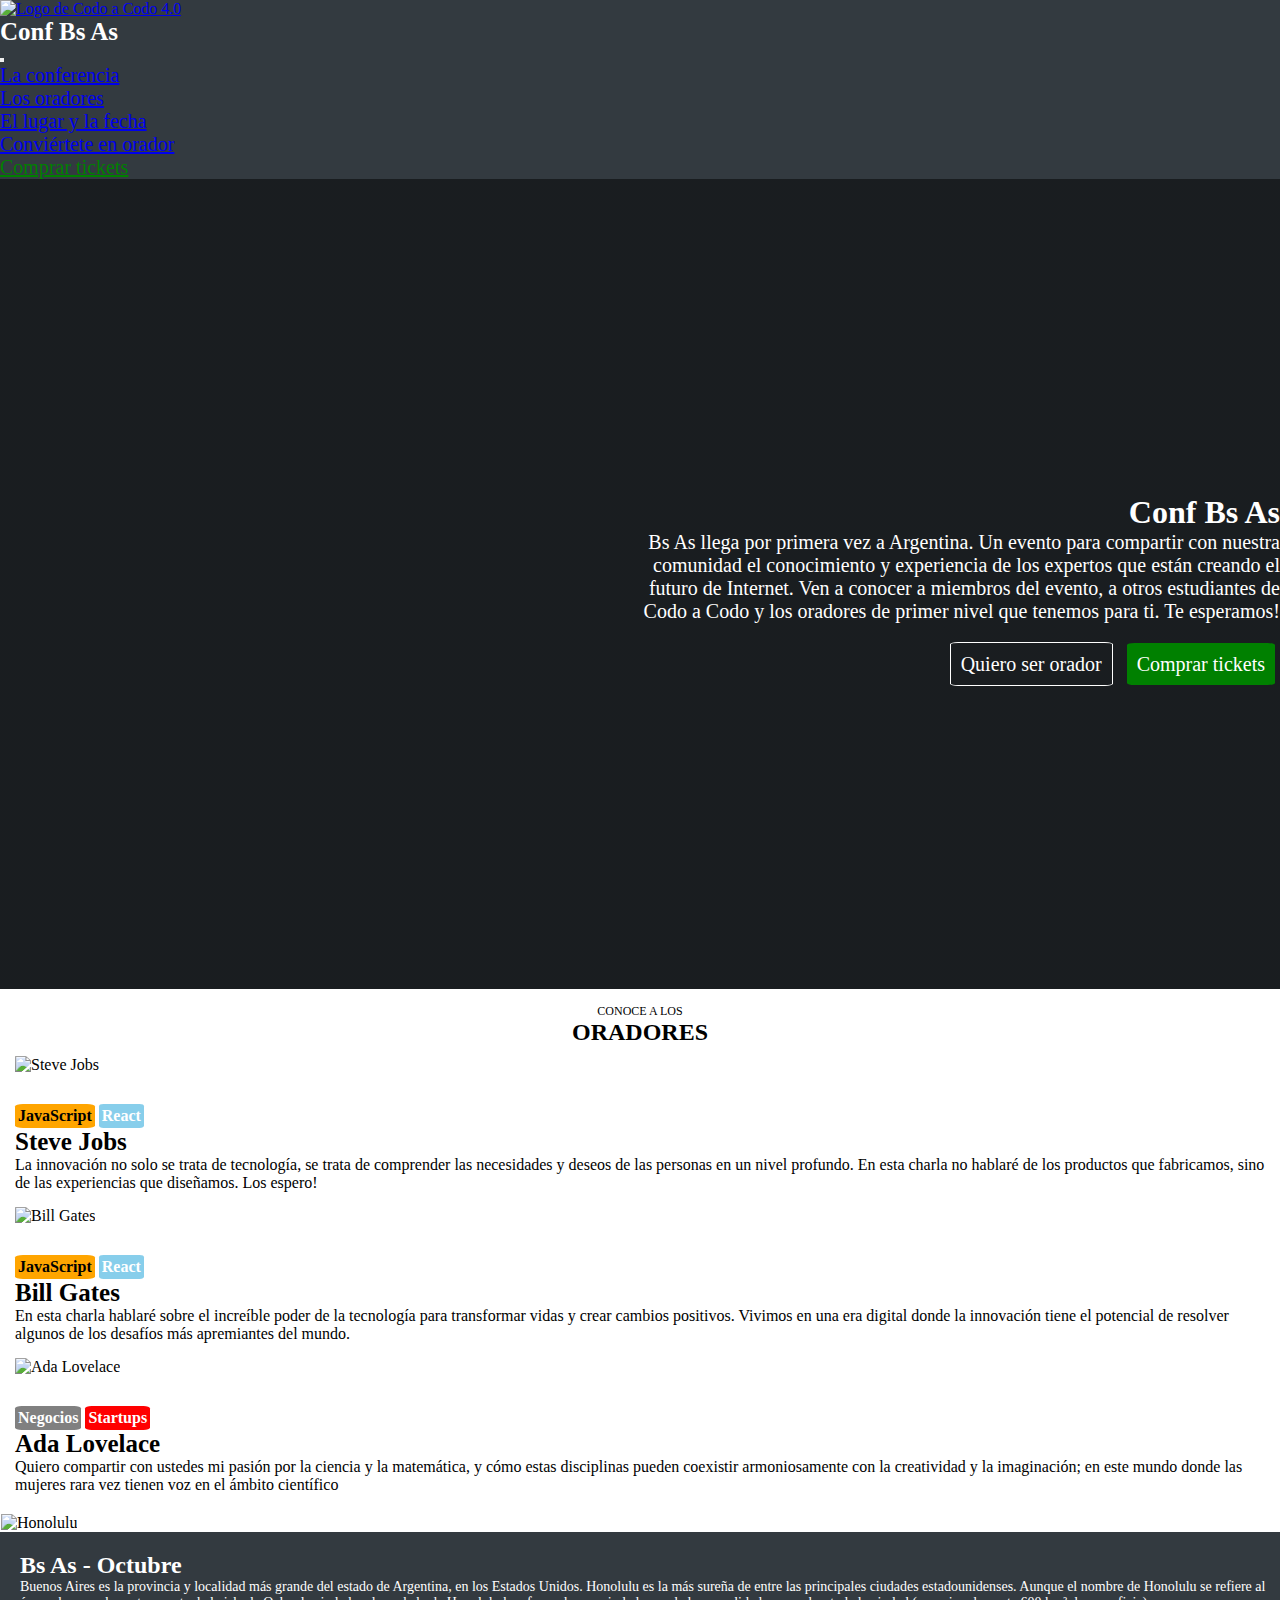
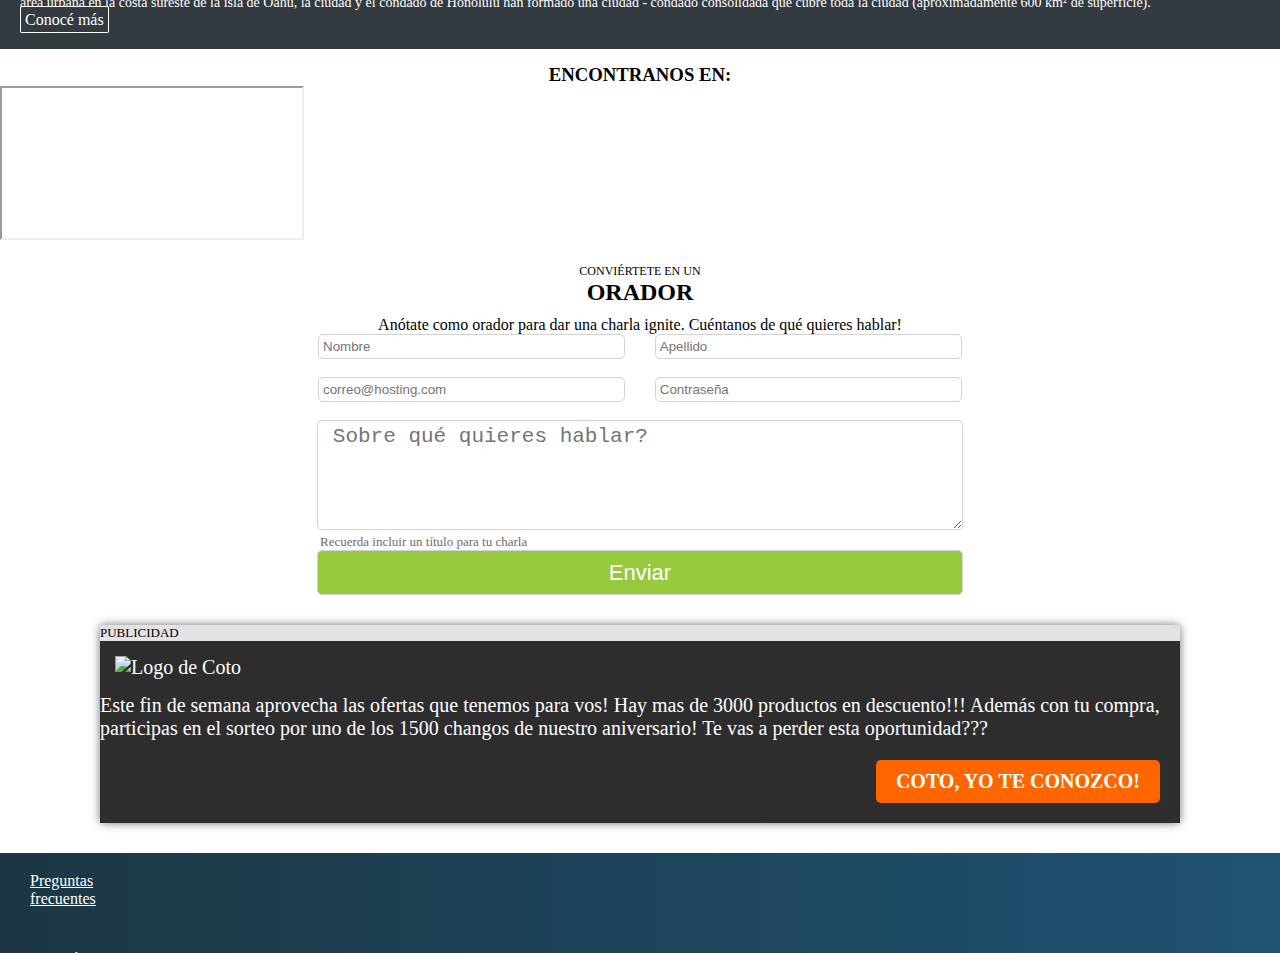
==== commit e6f92c04: "Decima version" ====
--- a/index.html
+++ b/index.html
@@ -11,7 +11,7 @@
 <body>
     <header>
         <nav class="navbar navbar-expand-lg container navbar-dark">
-            <a href="#">
+            <a href="index.html">
                 <img src="./assets/img/codoacodo.png" alt="Logo de Codo a Codo 4.0">            
             </a>
             <h2>Conf Bs As</h2>
@@ -33,7 +33,7 @@
                     <a class="nav-link" href="#formularioOrador">Conviértete en orador</a>
                     </li>
                     <li class="nav-item">
-                    <a class="nav-link colorVerde" href="/pages/tickets.html">Comprar tickets</a>
+                    <a class="nav-link colorVerde" href="./pages/error404.html">Comprar tickets</a>
                     </li>
                 </ul>
             </div>
@@ -48,7 +48,7 @@
                         evento, a otros estudiantes de Codo a Codo y los oradores de primer
                         nivel que tenemos para ti. Te esperamos!</p>
                 <a class="quieroSerOrador" href="#formularioOrador">Quiero ser orador</a>
-                <a class="comprarTickets">Comprar tickets</a>
+                <a class="comprarTickets" href="./pages/error404.html">Comprar tickets</a>
             </div>
         </div>
     </header>
@@ -134,6 +134,9 @@
 
     <aside>
         <section class="publicidadCoto row">
+            <div class="text-center publicidad">
+                <p>PUBLICIDAD</p>
+            </div>
             <div class="col-md-6 videoCoto">
                 <iframe width="560" height="315" src="https://www.youtube.com/embed/11nBi19B670?si=h5kNBL3DcX7o8NIk&amp;controls=0" title="YouTube video player" frameborder="0" allow="accelerometer; autoplay; clipboard-write; encrypted-media; gyroscope; picture-in-picture; web-share" allowfullscreen></iframe>
             </div>
@@ -157,7 +160,7 @@
                         <li class="nav-item">
                             <a class="nav-link" href="./pages/error404.html">Contáctanos</a></li>
                         <li class="nav-item">
-                            <a class="nav-link" href="../pages/error404.html">Prensa</a></li>
+                            <a class="nav-link" href="./pages/error404.html">Prensa</a></li>
                         <li class="nav-item">
                             <a class="nav-link" href="./pages/error404.html">Conferencias</a></li>
                         <li class="nav-item">
--- a/css/estilos.css
+++ b/css/estilos.css
@@ -240,6 +240,18 @@
 
 .publicidadCoto{
     margin: 30px 100px;
+    background-color: rgba(197, 193, 201, 0.464);
+    border-radius: 1%;
+    box-shadow: 0px 0px 10px 0px rgba(97, 97, 97, 0.9);
+}
+
+.publicidad{
+    padding: 0px;
+}
+.publicidad p{
+    margin: 0;
+    padding: 0;
+    font-size: small;
 }
 
 .publicidadCoto img{
@@ -248,7 +260,8 @@
 
 .videoCoto{
     position: relative;
-    width: 50%;    
+    width: 50%;
+    background-color: rgb(148, 148, 148); 
 }
 
 .videoCoto iframe{
@@ -386,7 +399,7 @@
     }
 
     .recuadrosFormulario textarea{
-        width: 92%;
+        width: 92.5%;
     }
     
     .recuadrosFormulario p{
@@ -395,7 +408,7 @@
     }
 
     .recuadrosFormulario .btnEnviar{
-        width:70%;
+        width:92.5%;
         margin-bottom: 15px;
         box-shadow: 0px 0px 10px 0px rgba(0,0,0,0.5);
     }
@@ -488,6 +501,20 @@
         margin: 2%;
     }
 
+    .recuadrosFormulario input, textArea{
+        width: 45%;
+        box-shadow: 0px 0px 10px 0px rgba(0,0,0,0.2);
+    }
+
+    .recuadrosFormulario textarea{
+        width: 92.5%;
+    }
+
+    .recuadrosFormulario .btnEnviar{
+        width:92.5%;
+        box-shadow: 0px 0px 10px 0px rgba(0,0,0,0.5);
+    }
+    
     .publicidadCoto{
         margin: 30px 10px;
     }
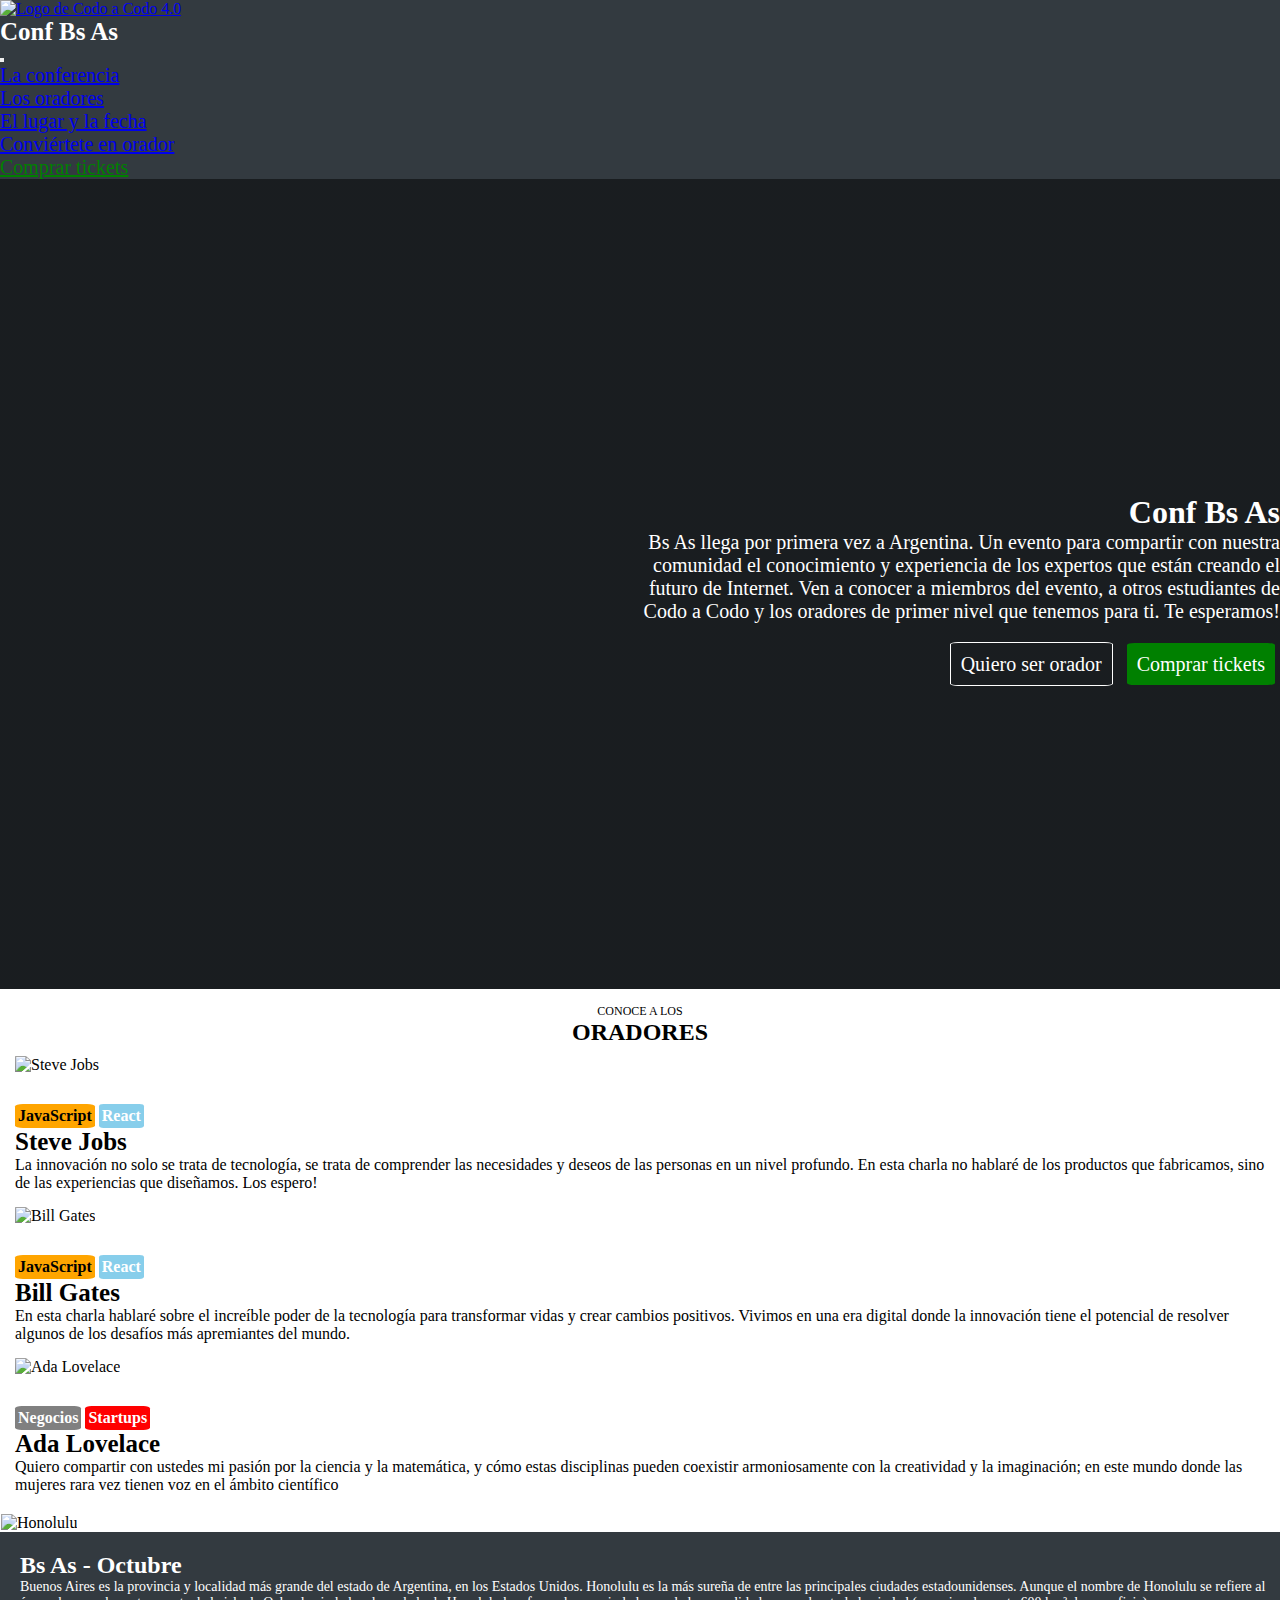
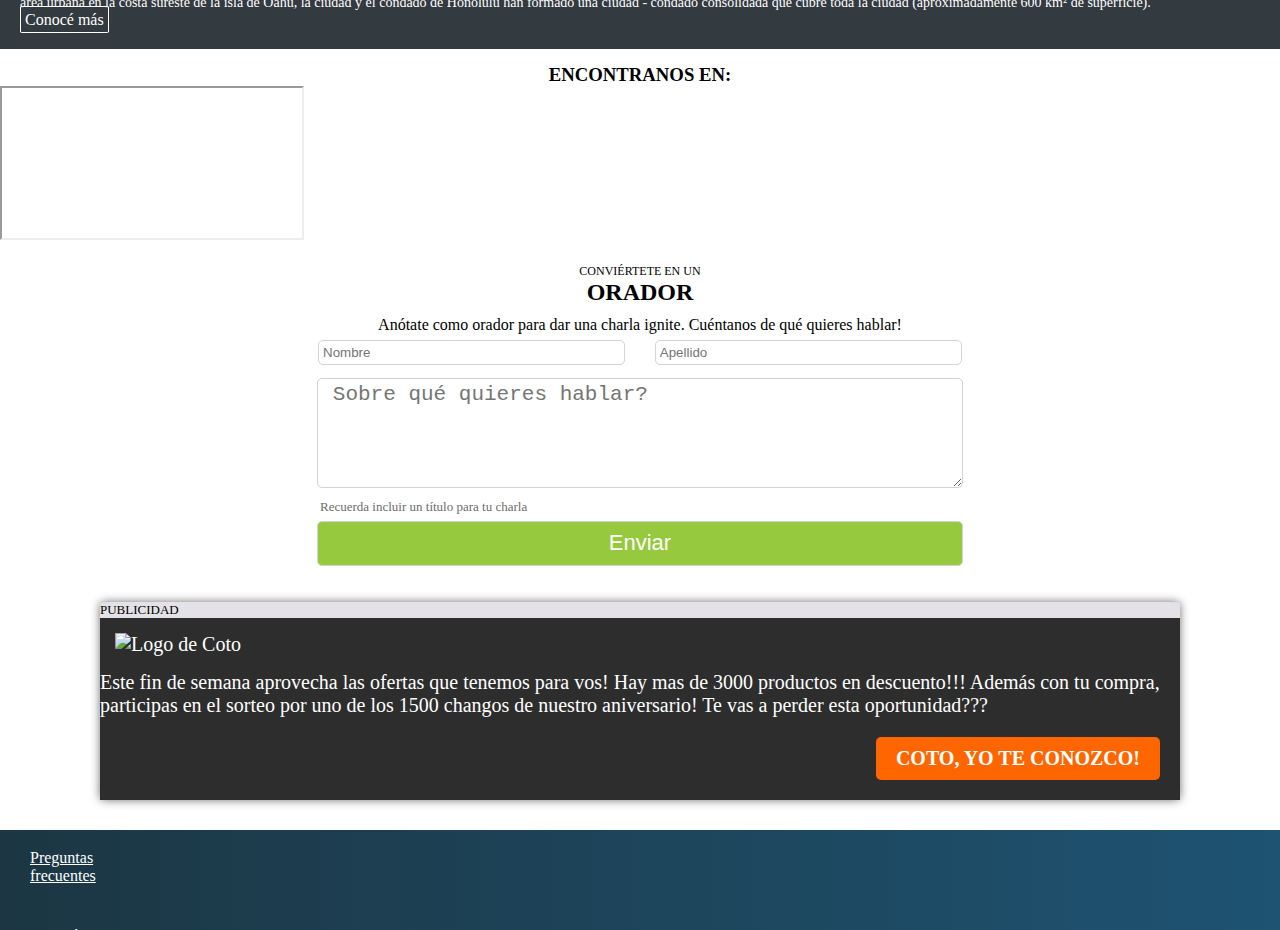
==== commit 719f28c0: "Decima version" ====
--- a/index.html
+++ b/index.html
@@ -115,12 +115,6 @@
                     <input type="text" id="name" name="name" placeholder="Nombre" required>
                     <input type="text" id="apellido" name="apellido" placeholder="Apellido" required>
                 </div>
-                <br>
-                <div>
-                    <input type="email" id="email" name="email" placeholder="correo@hosting.com">
-                    <input type="password" placeholder="Contraseña">
-                </div>
-                <br>
                 <div>
                     <textarea name="comentario" id="comentario" cols="55" rows="5" placeholder="Sobre qué quieres hablar?" required></textarea>
                 </div>
--- a/css/estilos.css
+++ b/css/estilos.css
@@ -27,8 +27,9 @@
 
 .conferencia{
     background-image: linear-gradient(rgba(0, 0, 0, 0.5), rgba(0, 0, 0, 0.5)), url(../assets/img/ba1.jpg);
+    background-size: cover;
     height: 90vh;
-    background-position: 5%
+    background-position: 5%;
 }
 
 .conf{
@@ -202,12 +203,16 @@
      padding-top: 10px;
 }
 
+.formularioOrador p{
+    margin-bottom: 0;
+}
+
 .recuadrosFormulario input, textArea{
     border: solid lightgray 1px;
     border-radius: 5px;
     width: 24%;
     padding: 4px;
-    margin: 0% 1%;
+    margin: 0.5% 1%;
 }
 
 .recuadrosFormulario textarea{
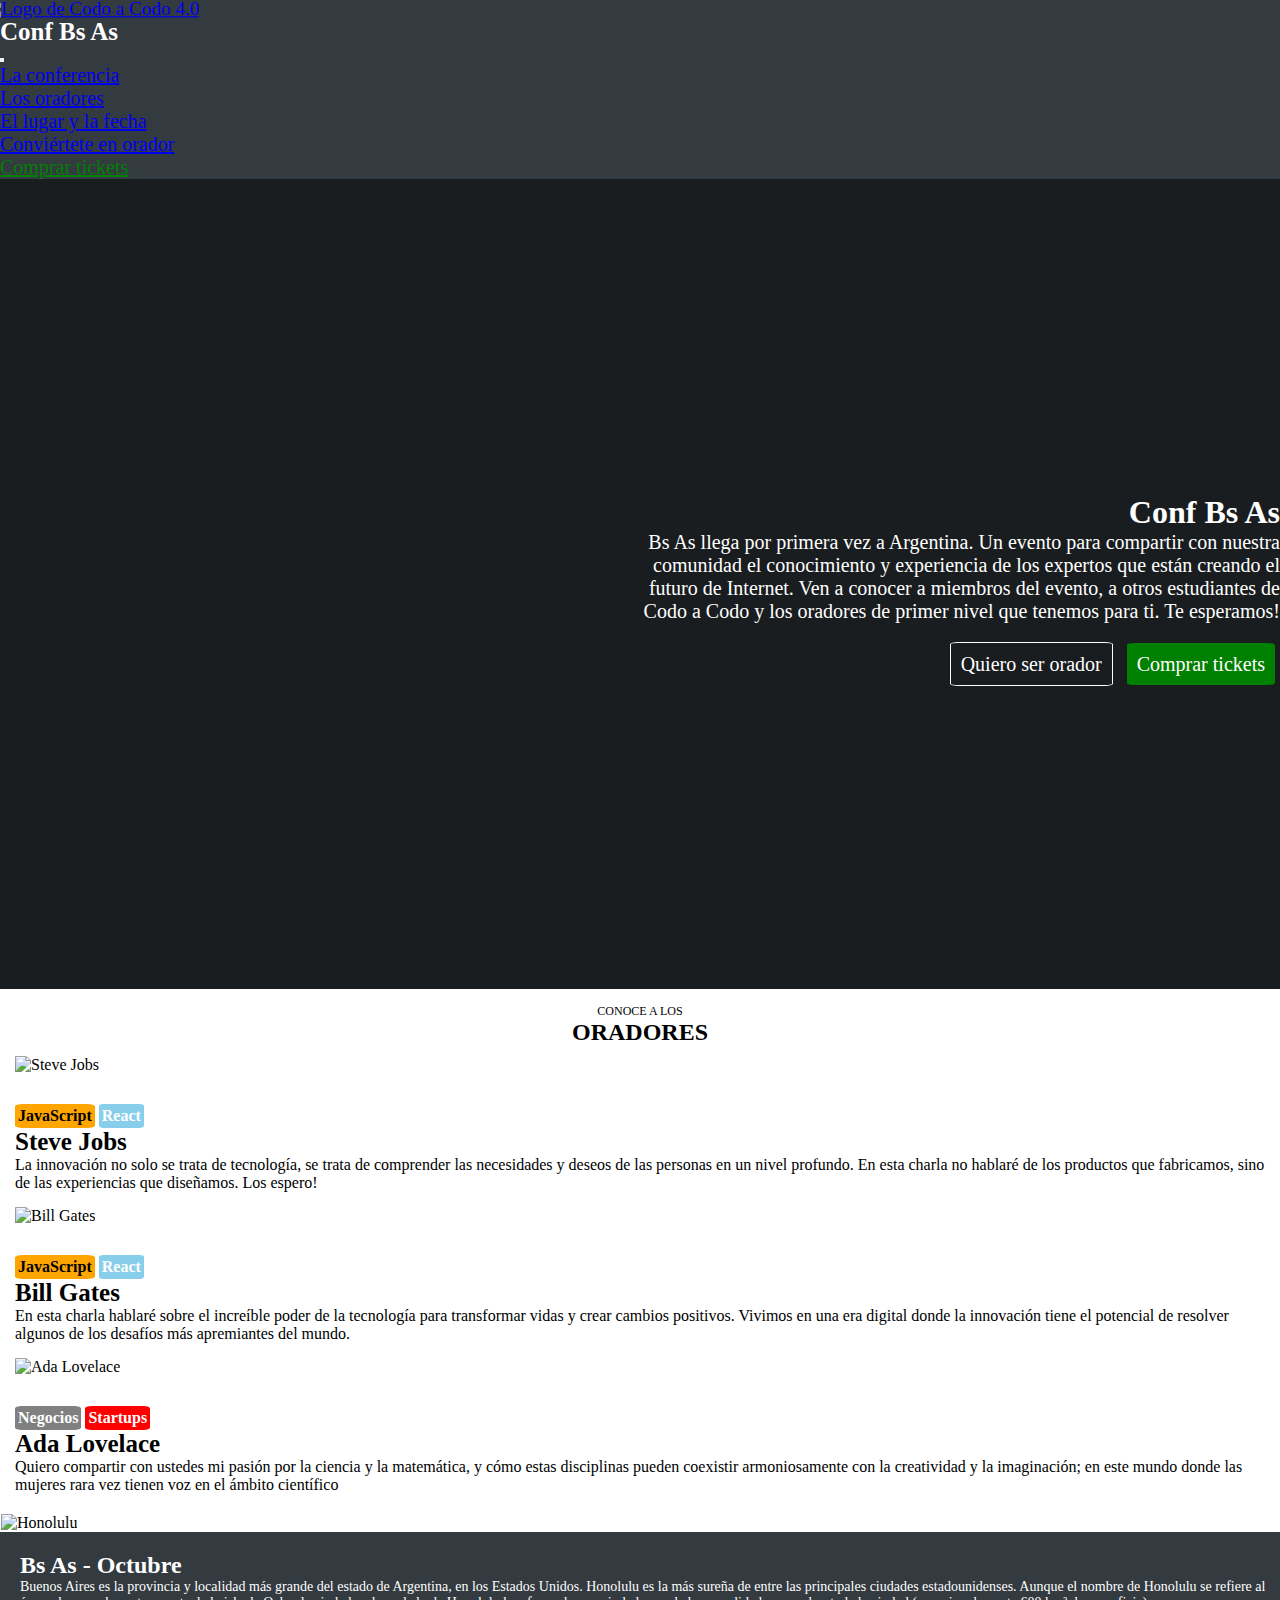
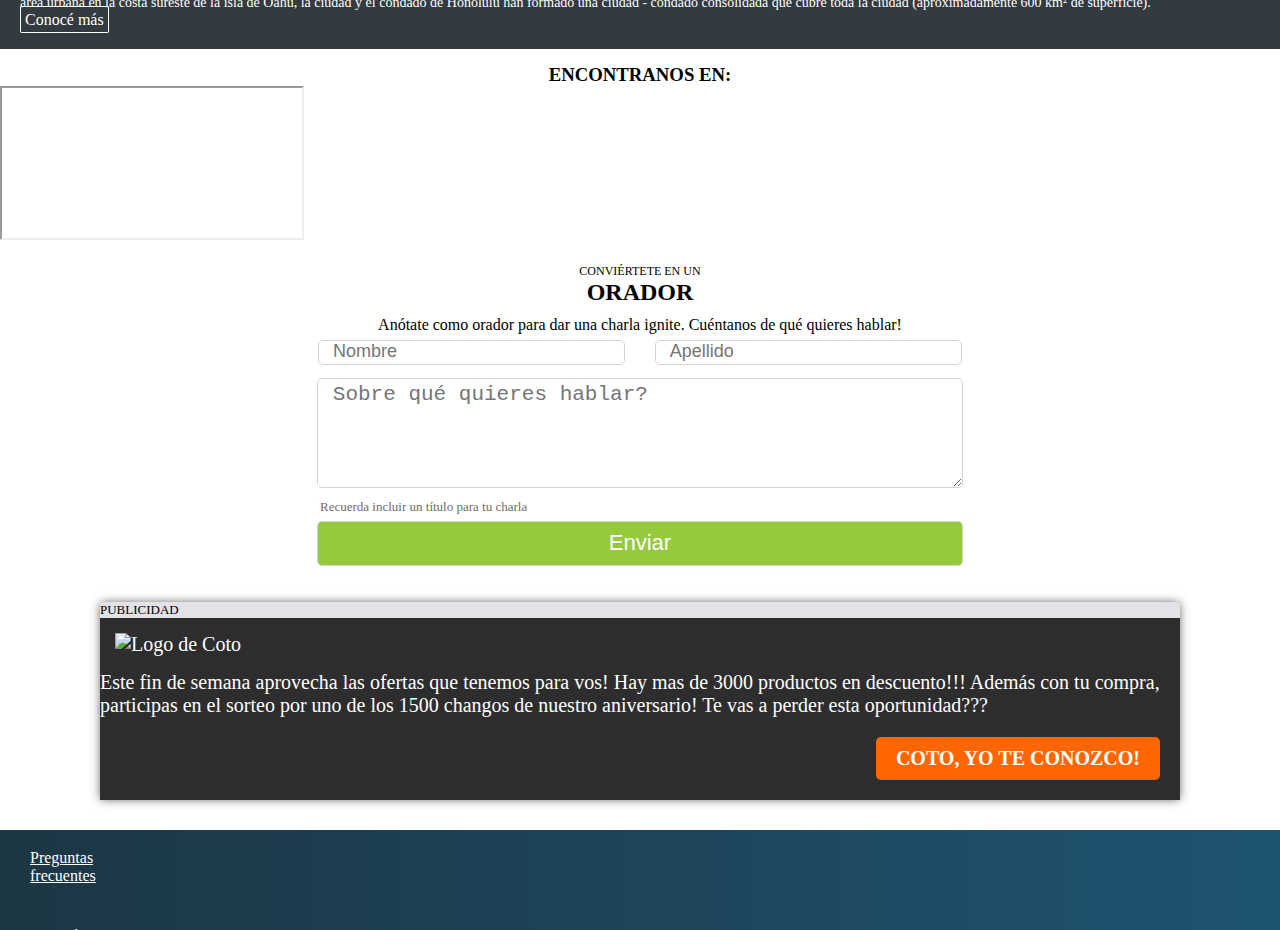
==== commit 3f03034f: "Version 20" ====
--- a/index.html
+++ b/index.html
@@ -33,7 +33,7 @@
                     <a class="nav-link" href="#formularioOrador">Conviértete en orador</a>
                     </li>
                     <li class="nav-item">
-                    <a class="nav-link colorVerde" href="./pages/error404.html">Comprar tickets</a>
+                    <a class="nav-link colorVerde" href="./pages/tickets.html">Comprar tickets</a>
                     </li>
                 </ul>
             </div>
@@ -48,7 +48,7 @@
                         evento, a otros estudiantes de Codo a Codo y los oradores de primer
                         nivel que tenemos para ti. Te esperamos!</p>
                 <a class="quieroSerOrador" href="#formularioOrador">Quiero ser orador</a>
-                <a class="comprarTickets" href="./pages/error404.html">Comprar tickets</a>
+                <a class="comprarTickets" href="./pages/tickets.html">Comprar tickets</a>
             </div>
         </div>
     </header>
@@ -101,7 +101,7 @@
 
         <section class="container">
             <h3 class="encontranosEn">ENCONTRANOS EN:</h3>
-            <iframe class="container" src="https://www.google.com/maps/embed?pb=!1m18!1m12!1m3!1d3284.1366237167395!2d-58.39758742425996!3d-34.60070657295539!2m3!1f0!2f0!3f0!3m2!1i1024!2i768!4f13.1!3m3!1m2!1s0x95bccabfe23f5e3b%3A0x6f90fe1eadb235cf!2sMuseo%20del%20Agua%20y%20de%20la%20Historia%20Sanitaria!5e0!3m2!1ses!2sar!4v1692228848422!5m2!1ses!2sar" allowfullscreen="" loading="lazy" referrerpolicy="no-referrer-when-downgrade"></iframe>
+            <iframe class="container mapa" src="https://www.google.com/maps/embed?pb=!1m18!1m12!1m3!1d3284.1366237167395!2d-58.39758742425996!3d-34.60070657295539!2m3!1f0!2f0!3f0!3m2!1i1024!2i768!4f13.1!3m3!1m2!1s0x95bccabfe23f5e3b%3A0x6f90fe1eadb235cf!2sMuseo%20del%20Agua%20y%20de%20la%20Historia%20Sanitaria!5e0!3m2!1ses!2sar!4v1692228848422!5m2!1ses!2sar" allowfullscreen="" loading="lazy" referrerpolicy="no-referrer-when-downgrade"></iframe>
         </section>
 
         <section id="formularioOrador" class="formularioOrador">
--- a/css/estilos.css
+++ b/css/estilos.css
@@ -15,6 +15,10 @@
 
 header img{
     width: 130px;
+}
+
+header img:hover{
+    transform: scale(1.2);
 }
 
 .navbar-dark .navbar-nav .nav-link.colorVerde{
@@ -189,6 +193,10 @@
     margin-top: 15px;
 }
 
+.mapa:hover{
+    transform: scale(1.1);
+}
+
 .formularioOrador{
     text-align: center;
 }
@@ -323,16 +331,205 @@
     align-items: center; 
 }
 
+/*Pagina "Comprar ticket"*/
+
+.tarjetaTickets{
+    margin: 24px 3px 6px;
+    width: 18%;
+    text-align: center;
+    border-radius: 0;
+}
+
+.tarjetaTickets h3{
+    margin-top: 26px;
+    margin-bottom: 16px;
+}
+
+.tarjetaTickets p{
+    font-size: 18px;
+}
+
+.tarjetaTickets .porcentajeDescuento{
+    font-weight: bold;
+    margin: 2px;
+}
+
+.tarjetaTickets .terminos{
+    font-size: 14px;
+    color: gray;
+    margin-top: 16px;
+    margin-bottom: 24px;
+}
+
+.tarjetasTickets .azul{
+    border: solid blue 2px;
+}
+
+.tarjetasTickets .azul:hover{
+    background-color:lightskyblue;
+}
+
+.tarjetasTickets .verde{
+    border: solid green 2px;
+}
+
+.tarjetasTickets .verde:hover{
+    background-color: lightgreen;
+}
+
+.tarjetasTickets .naranja{
+    border: solid orange 2px;
+}
+
+.tarjetasTickets .naranja:hover{
+    background-color: rgb(255, 215, 141);
+}
+
+.formularioTickets{
+    text-align: center;
+}
+
+.formularioTickets h3{
+    font-size: 14px;
+    margin: 0;
+    font-weight: normal;
+}
+
+.formularioTickets h2{
+    font-size: 38px;
+    margin-top: 2px;
+    margin-bottom: 12px;
+}
+
+input::placeholder{
+    font-size: 18px;
+    padding-left: 10px;
+}
+
+.formularioTickets input{
+    border: solid lightgray 2px;
+    border-radius: 5px;
+    height: 44px;
+    padding: 4px;
+    margin: 0.3%;
+}
+
+.formTkNombreApellido input{
+    width: 23.5%;
+}
+
+#correo{
+    width: 48%;
+    margin-top: 14px;
+}
+
+.formularioTickets .container{
+    width: 48%;
+    text-align: start;
+    padding:0;
+    margin-top: 11px;
+}
+
+.formularioTickets .container p{
+    font-size: 18px;
+    margin-bottom: 6px;
+}
+
+.formTkCantidad{
+    padding-right: 0;
+}
+.formTkCantidad input{
+    width: 100%;
+    margin: 1px;
+}
+
+.formTkCategoria #categoria{
+    width: 100%;
+    height: 44px;
+    border-radius: 5px;
+    border: solid lightgray 2px;
+    margin: 1px;
+    font-size: 18px;
+    color: grey;
+    padding-left: 12px;
+}
+
+.totalAPAgar{
+    height: 58px;
+    background-color: rgb(204, 229, 255);
+    border-radius: 5px;
+    margin: 34px auto 30px !important;
+    display: flex;
+    align-items: center;
+}
+
+.totalAPAgar p{
+    padding: 30px;
+    
+}
+
+.formTkBotones input{
+    width: 23.5%;
+    color: white;
+    background-color: rgb(150, 201, 62);
+    font-size: 18px;
+    margin-bottom: 20px;
+}
+
+.formTkBotones input:hover {
+    background-color: rgba(147, 207, 43, 0.873);
+    color: rgb(255, 255, 255);
+}
+
+/*Pagina "404"*/
+
+.fondo404 {
+    background-image: linear-gradient(rgba(0, 0, 0, 0.5), rgba(0, 0, 0, 0.5)), url(../assets/img/ba1.jpg);
+    font-family: Arial, sans-serif;
+    display: flex;
+    justify-content: center;
+    align-items: center;
+    height: 60vh;
+    margin: 0;
+}
+
+.contenido404 {
+    text-align: center;
+    color: white;
+}
+
+.contenido404 h1{
+    font-size: 250px;
+    margin-top: 166px;
+    margin-bottom: 100px;
+}
+
+.contenido404 P{
+    font-size: 25px;    
+}
+
+.btn404 {
+    display: inline-block;
+    background-color: rgb(205, 192, 50);
+    color:black;
+    text-decoration: none;
+    font-weight: bolder;
+    padding: 10px 20px;
+    margin-top: 20px;
+    border-radius: 5px;
+    transition: background-color 0.3s ease;
+    box-shadow: 0px 0px 10px 0px rgba(255, 242, 1, 0.9);
+}
+
+.btn404:hover {
+    background-color: rgb(220, 220, 23);
+}
+
 
 @media screen and (max-width: 768px) {
 
     header h2{
-        margin-right: 16%;
-        margin-top: 2%;
-    }
-
-    header button{
-        box-shadow: 0px 0px 10px 0px rgba(0,0,0,0.5);
+        margin-right: 20% !important;
     }
 
     .navbar{
@@ -447,18 +644,197 @@
         display: inline;
     }
 
+    /*Pagina "Comprar ticket"*/
+
+    .tarjetaTickets{
+        margin: 18px 3px 6px;
+        width: 31%;
+    }
+
+    .tarjetaTickets h3{
+        font-size: 14px;
+        margin-top: 16px;
+        margin-bottom: 6px;
+    }
+
+    .tarjetaTickets p{
+        font-size: 10px;
+        margin-bottom: 8px;
+    }
+
+    .tarjetaTickets .terminos{
+        font-size: 8px;
+        margin-top: 12px;
+        margin-bottom: 10px;
+    }
+
+    .formularioTickets h3{
+        font-size: 10px;
+    }
+
+    .formularioTickets h2{
+        font-size: 20px;
+    }
+
+    input::placeholder{
+        font-size: 12px;
+        padding-left: 6px;
+    }
+
+    .formularioTickets input{
+        height: 30px;
+    }
+
+    .formTkNombreApellido input{
+        width: 45%;
+    }
+
+    #correo{
+        width: 92%;
+    }
+
+    .formularioTickets .container{
+        width: 92%;
+        margin-top: 12px;
+    }
+
+    .formularioTickets .container p{
+        font-size: 12px;
+    }
+
+    .formTkCategoria #categoria{
+        height: 30px;
+        font-size: 12px;
+    }
+
+    .totalAPAgar{
+        height: 40px;
+        margin: 20px auto 20px !important;
+    }
+
+    .totalAPAgar p{
+        padding: 16px;
+        
+    }
+
+    .formTkBotones input{
+        width: 45%;
+        font-size: 12px;
+        margin-bottom: 12px;
+    }
+
+    /*Pagina "404"*/
+
+    .contenido404 h1{
+        font-size: 180px;
+        margin-top: 166px;
+        margin-bottom: 100px;
+    }
+    
+    .contenido404 P{
+        font-size: 20px;    
+    }
 }
 
 
 @media screen and (max-width: 389px) {
 
     header h2{
-        margin-right: 6%;
+        margin-right: 6% !important;
     }
 
     .conf{
         text-align: center;
         padding-top: 20%
+    }
+
+    .footer{
+        height: auto;
+    }
+
+    .footer .nav-item{
+        font-size:medium;
+    }
+
+    .footer a{
+        font-size: small;
+        height: 54px;
+        margin: 0;
+        padding: 0;
+    }
+
+     /*Pagina "Comprar ticket"*/
+
+     .tarjetaTickets{
+        width: 30%;
+    }
+
+    .tarjetaTickets h3{
+        font-size: 12px;
+        margin-top: 12px;
+        margin-bottom: 6px;
+    }
+
+    .tarjetaTickets p{
+        font-size: 9px;
+        margin-bottom: 8px;
+    }
+
+    .tarjetaTickets .terminos{
+        font-size: 7px;
+        margin-top: 6px;
+        margin-bottom: 14px;
+    }
+
+    .formularioTickets h2{
+        font-size: 20px;
+    }
+
+    input::placeholder{
+        font-size: 12px;
+        padding-left: 4px;
+    }
+
+    .formularioTickets input{
+        height: 24px;
+    }
+
+    .formTkNombreApellido input{
+        width: 46%;
+    }
+
+    #correo{
+        width: 94%;
+    }
+
+    .formularioTickets .container{
+        width: 94%;
+        margin-top: 6px;
+    }
+
+    .formularioTickets .container p{
+        font-size: 12px;
+    }
+
+    .formTkCategoria #categoria{
+        height: 24px;
+        font-size: 12px;
+    }
+
+    .totalAPAgar{
+        height: 38px;
+        margin: 18px auto 20px !important;
+    }
+
+    .totalAPAgar p{
+        padding: 18px;
+        
+    }
+
+    .formTkBotones input{
+        width: 46%;
+        font-size: 10px;
+        margin-bottom: 12px;
     }
 }
 
@@ -554,13 +930,83 @@
         align-items: center; 
     }
 
+    /*Pagina "Comprar ticket"*/
+
+    .tarjetaTickets{
+        width: 31%;
+    }
+
+    .tarjetaTickets h3{
+        margin-top: 16px;
+    }
+
+    input::placeholder{
+        font-size: 16px;
+        padding-left: 6px;
+    }
+
+    .formularioTickets input{
+        height: 36px;
+    }
+
+    .formTkNombreApellido input{
+        width: 36%;
+    }
+
+    #correo{
+        width: 73%;
+    }
+
+    .formularioTickets .container{
+        width: 73%;
+    }
+
+    .formularioTickets .container p{
+        font-size: 16px;
+    }
+
+    .formTkCategoria #categoria{
+        height: 36px;
+        font-size: 16px;
+    }
+
+    .totalAPAgar{
+        height: 46px;
+        margin: 24px auto 24px !important;
+    }
+
+    .totalAPAgar p{
+        padding: 18px;
+        
+    }
+
+    .formTkBotones input{
+        width: 36%;
+        font-size: 16px;
+        margin-bottom: 16px;
+    }
+
+    /*Pagina "404"*/
+
+    .fondo404 {
+        height: 80vh;
+    }
+    
+    .contenido404 {
+        font-size: 1rem;
+    }
+    
+    .contenido404 h1{
+        font-size: 150px;
+        margin: 40px;
+    }
 }
 
 
 @media (max-width: 750px) and (orientation: landscape) {
     
     header h2{
-        margin-right: 30%;
+        margin-right: 40% !important;
     }
 
     .conf{
@@ -629,4 +1075,57 @@
         align-items: center; 
     }
 
-}+    /*Pagina "Comprar ticket"*/
+
+    .tarjetaTickets h3{
+        font-size: 18px;
+        margin-top: 16px;
+        margin-bottom: 8px;
+    }
+
+    .tarjetaTickets p{
+        font-size: 14px;
+        margin-bottom: 14px;
+    }
+
+    .tarjetaTickets .terminos{
+        font-size: 11px;
+        margin-bottom: 14px;
+    }
+
+    .formularioTickets h3{
+        font-size: 12px;
+    }
+
+    .formularioTickets h2{
+        font-size: 28px;
+    }
+
+    input::placeholder{
+        font-size: 14px;
+    }
+
+    .formularioTickets input{
+        height: 32px;
+    }
+
+    .formularioTickets .container p{
+        font-size: 14px;
+    }
+
+    .formTkCategoria #categoria{
+        height: 32px;
+        margin-bottom: 14px;
+        font-size: 14px;
+        padding-left: 8px;
+    }
+
+    .totalAPAgar{
+        margin: 10px auto 20px !important;
+    }
+
+    .formTkBotones input{
+        font-size: 14px;
+        margin-bottom: 12px;
+    }
+}
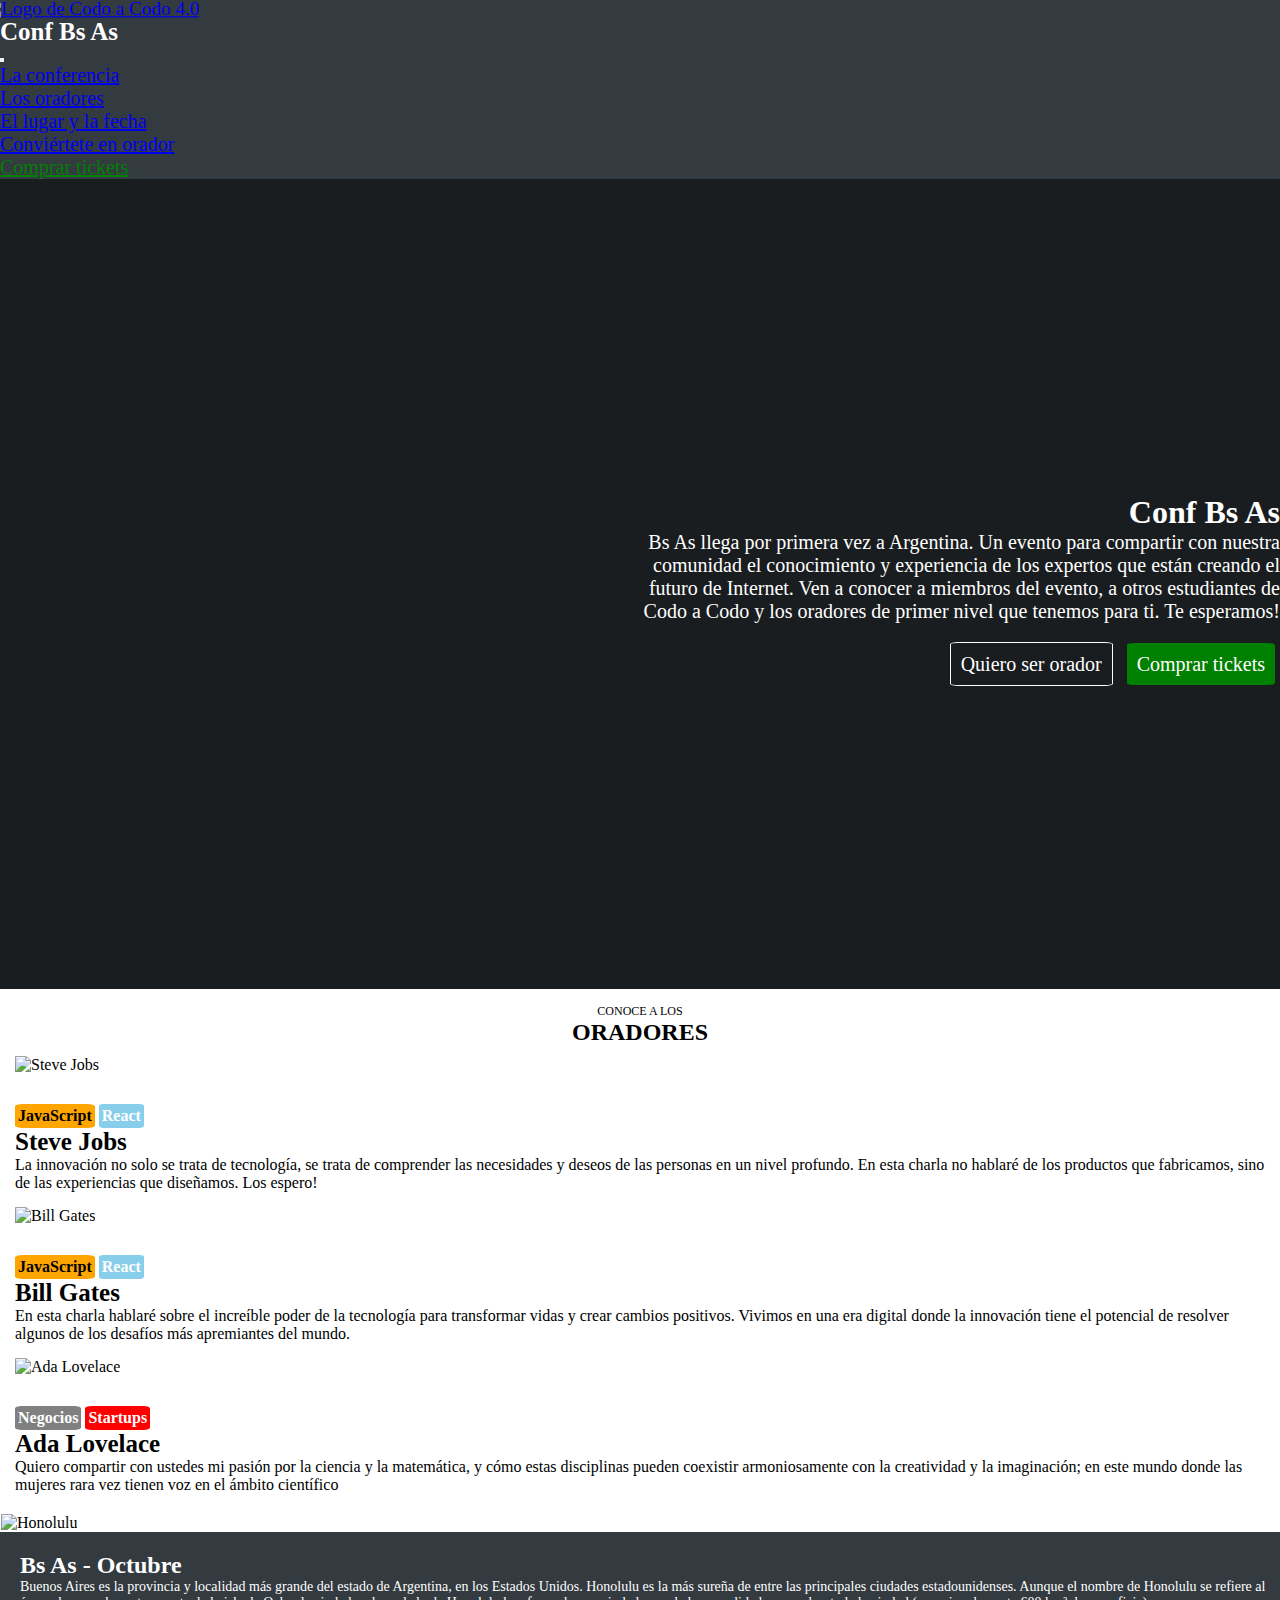
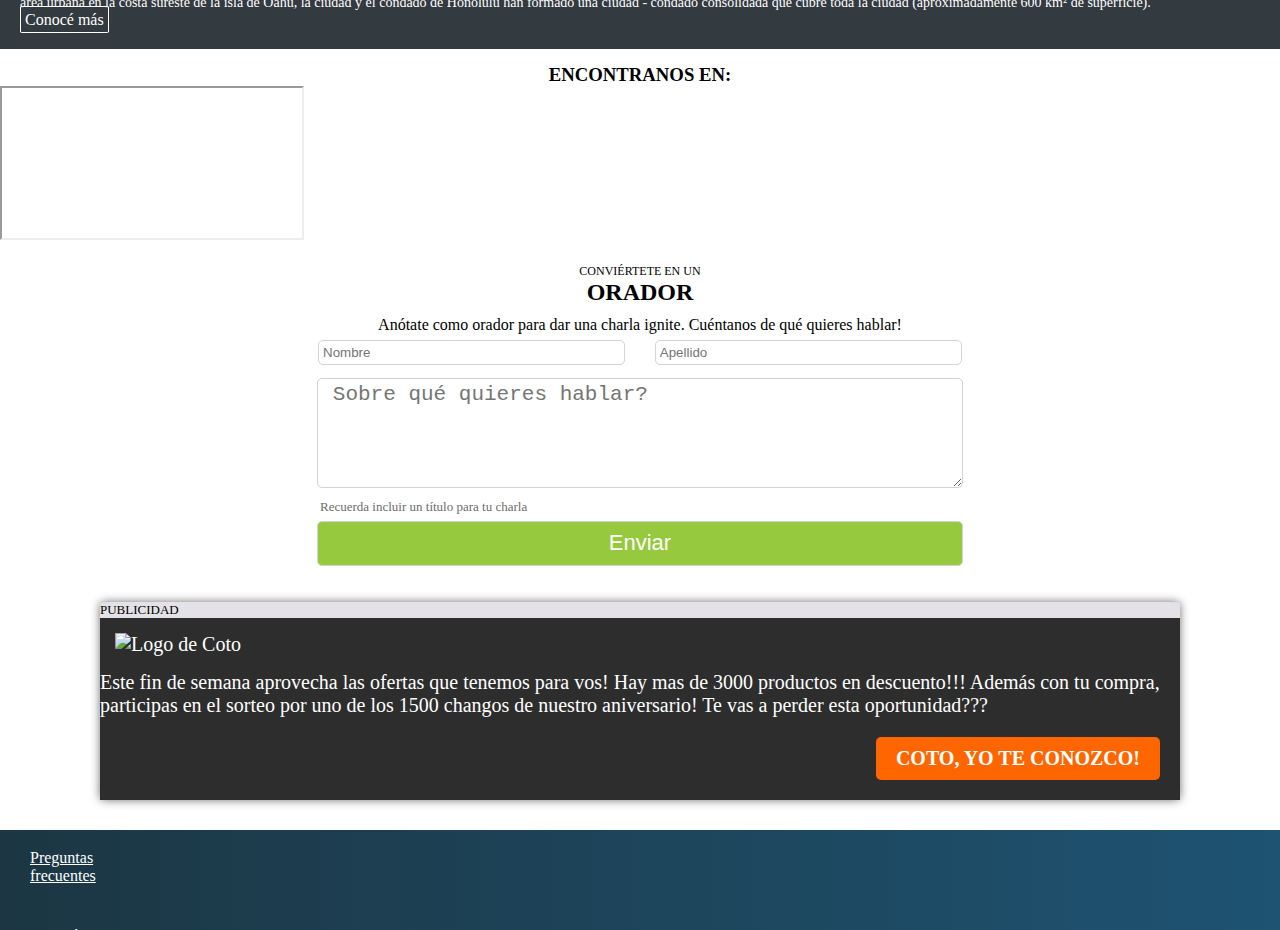
==== commit 555e017e: "Version 23" ====
--- a/index.html
+++ b/index.html
@@ -11,7 +11,7 @@
 <body>
     <header>
         <nav class="navbar navbar-expand-lg container navbar-dark">
-            <a href="index.html">
+            <a href="#">
                 <img src="./assets/img/codoacodo.png" alt="Logo de Codo a Codo 4.0">            
             </a>
             <h2>Conf Bs As</h2>
@@ -112,7 +112,7 @@
             <p>Anótate como orador para dar una charla ignite. Cuéntanos de qué quieres hablar!</p>
             <form action="./pages/error404.html" method="get" class="recuadrosFormulario">
                 <div>
-                    <input type="text" id="name" name="name" placeholder="Nombre" required>
+                    <input type="text" id="nombre" name="nombre" placeholder="Nombre" required>
                     <input type="text" id="apellido" name="apellido" placeholder="Apellido" required>
                 </div>
                 <div>
--- a/css/estilos.css
+++ b/css/estilos.css
@@ -23,6 +23,12 @@
 
 .navbar-dark .navbar-nav .nav-link.colorVerde{
     color:green;
+}
+
+.navbar-dark .navbar-nav .nav-link.colorVerde:hover{
+    color: white;
+    background-color: rgb(10, 239, 67);
+    border-radius: 5px;
 }
 
 .navbar-nav{
@@ -59,7 +65,7 @@
     margin: 5px;
 }
 
-.quieroSerOrador:hover {
+.quieroSerOrador:hover{
     background-color: rgba(255, 255, 255, 0.367);
     color: rgb(10, 239, 67);
 }
@@ -74,9 +80,9 @@
     margin: 5px;
 }
 
-.comprarTickets:hover {
+.comprarTickets:hover{
     background-color: rgb(10, 239, 67);
-    color: rgb(255, 255, 255);
+    color: white
 }
 
 .oradores h2{
@@ -333,6 +339,12 @@
 
 /*Pagina "Comprar ticket"*/
 
+.activa{
+    color: white !important;
+    background-color: rgb(10, 239, 67);
+    border-radius: 5px;
+}
+
 .tarjetaTickets{
     margin: 24px 3px 6px;
     width: 18%;
@@ -385,100 +397,87 @@
     background-color: rgb(255, 215, 141);
 }
 
-.formularioTickets{
-    text-align: center;
-}
-
-.formularioTickets h3{
+.titulos h3{
     font-size: 14px;
     margin: 0;
     font-weight: normal;
-}
-
-.formularioTickets h2{
+    text-align: center;
+}
+
+.titulos h2{
     font-size: 38px;
     margin-top: 2px;
     margin-bottom: 12px;
-}
-
-input::placeholder{
-    font-size: 18px;
-    padding-left: 10px;
-}
-
-.formularioTickets input{
-    border: solid lightgray 2px;
-    border-radius: 5px;
-    height: 44px;
-    padding: 4px;
-    margin: 0.3%;
-}
-
-.formTkNombreApellido input{
-    width: 23.5%;
-}
-
+    text-align: center;
+}
+
+.formularioTicket{
+    width: 57%;
+}
+
+.formTkNombre{
+    padding-right:0%; 
+}
 #correo{
-    width: 48%;
-    margin-top: 14px;
-}
-
-.formularioTickets .container{
-    width: 48%;
-    text-align: start;
-    padding:0;
-    margin-top: 11px;
-}
-
-.formularioTickets .container p{
-    font-size: 18px;
+    margin-top: 16px;
+}
+
+.cantCat p{
+    margin-top: 16px;
     margin-bottom: 6px;
 }
 
 .formTkCantidad{
-    padding-right: 0;
-}
-.formTkCantidad input{
-    width: 100%;
-    margin: 1px;
+    padding-right: 0%;
 }
 
 .formTkCategoria #categoria{
     width: 100%;
-    height: 44px;
+    height: 38px;
     border-radius: 5px;
-    border: solid lightgray 2px;
-    margin: 1px;
-    font-size: 18px;
+    border: solid lightgray 1px;
     color: grey;
-    padding-left: 12px;
-}
-
-.totalAPAgar{
-    height: 58px;
+    padding-left: 8px;
+}
+
+.totalAPagar{
+    height: 50px;
     background-color: rgb(204, 229, 255);
     border-radius: 5px;
-    margin: 34px auto 30px !important;
+    margin: 34px auto 26px !important;
     display: flex;
-    align-items: center;
-}
-
-.totalAPAgar p{
-    padding: 30px;
-    
+    align-items:center;
+}
+
+.totalAPagar p{
+    padding-left: 30px;
+    margin: 0;
+    padding-right: 0;
 }
 
 .formTkBotones input{
-    width: 23.5%;
+    width: 97%;
+    height: 40px;
+    text-decoration: none;
     color: white;
     background-color: rgb(150, 201, 62);
+    border: none;
+    border-radius: 5%;
     font-size: 18px;
-    margin-bottom: 20px;
+}
+
+.botBorrar{
+    padding-right: 0;
+    margin-bottom: 20px
+}
+
+.botResumen{
+    padding: 0;
+    margin-bottom: 20px
 }
 
 .formTkBotones input:hover {
     background-color: rgba(147, 207, 43, 0.873);
-    color: rgb(255, 255, 255);
 }
 
 /*Pagina "404"*/
@@ -649,6 +648,7 @@
     .tarjetaTickets{
         margin: 18px 3px 6px;
         width: 31%;
+        display: block;
     }
 
     .tarjetaTickets h3{
@@ -667,60 +667,56 @@
         margin-top: 12px;
         margin-bottom: 10px;
     }
-
-    .formularioTickets h3{
+    
+    .formularioTicket{
+        width: 100%;
+        max-width: none;
+    }
+    
+    .titulos h3{
         font-size: 10px;
     }
 
-    .formularioTickets h2{
+    .titulos h2{
         font-size: 20px;
     }
 
     input::placeholder{
         font-size: 12px;
-        padding-left: 6px;
-    }
-
-    .formularioTickets input{
+    }
+
+    .formularioTicket input{
         height: 30px;
-    }
-
-    .formTkNombreApellido input{
-        width: 45%;
-    }
-
-    #correo{
-        width: 92%;
-    }
-
-    .formularioTickets .container{
-        width: 92%;
-        margin-top: 12px;
-    }
-
-    .formularioTickets .container p{
         font-size: 12px;
     }
 
+    .cantCat p{
+        font-size: 12px;
+    }
+    
     .formTkCategoria #categoria{
         height: 30px;
         font-size: 12px;
     }
 
-    .totalAPAgar{
+    .totalAPagar{
         height: 40px;
         margin: 20px auto 20px !important;
     }
 
-    .totalAPAgar p{
+    .totalAPagar p{
         padding: 16px;
-        
+        font-size: 12px; 
     }
 
     .formTkBotones input{
-        width: 45%;
+        height: 30px;
         font-size: 12px;
         margin-bottom: 12px;
+    }
+
+    .botBorrar, .botResumen{
+        margin: 0px;
     }
 
     /*Pagina "404"*/
@@ -786,34 +782,8 @@
         margin-bottom: 14px;
     }
 
-    .formularioTickets h2{
-        font-size: 20px;
-    }
-
-    input::placeholder{
-        font-size: 12px;
-        padding-left: 4px;
-    }
-
-    .formularioTickets input{
+    .formularioTicket input{
         height: 24px;
-    }
-
-    .formTkNombreApellido input{
-        width: 46%;
-    }
-
-    #correo{
-        width: 94%;
-    }
-
-    .formularioTickets .container{
-        width: 94%;
-        margin-top: 6px;
-    }
-
-    .formularioTickets .container p{
-        font-size: 12px;
     }
 
     .formTkCategoria #categoria{
@@ -821,19 +791,12 @@
         font-size: 12px;
     }
 
-    .totalAPAgar{
-        height: 38px;
-        margin: 18px auto 20px !important;
-    }
-
-    .totalAPAgar p{
-        padding: 18px;
-        
+    .totalAPagar{
+        height: 32px;
     }
 
     .formTkBotones input{
-        width: 46%;
-        font-size: 10px;
+        font-size: 12px;
         margin-bottom: 12px;
     }
 }
@@ -949,20 +912,9 @@
         height: 36px;
     }
 
-    .formTkNombreApellido input{
-        width: 36%;
-    }
-
-    #correo{
-        width: 73%;
-    }
-
-    .formularioTickets .container{
-        width: 73%;
-    }
-
-    .formularioTickets .container p{
-        font-size: 16px;
+    .formularioTicket{
+        width: 100%;
+        max-width: none;
     }
 
     .formTkCategoria #categoria{
@@ -970,20 +922,23 @@
         font-size: 16px;
     }
 
-    .totalAPAgar{
+    .totalAPagar{
         height: 46px;
         margin: 24px auto 24px !important;
     }
 
-    .totalAPAgar p{
+    .totalAPagar p{
         padding: 18px;
         
     }
 
     .formTkBotones input{
-        width: 36%;
         font-size: 16px;
         margin-bottom: 16px;
+    }
+
+    .botBorrar, .botResumen{
+        margin: 0px;
     }
 
     /*Pagina "404"*/
@@ -1093,11 +1048,11 @@
         margin-bottom: 14px;
     }
 
-    .formularioTickets h3{
+    .titulos h3{
         font-size: 12px;
     }
 
-    .formularioTickets h2{
+    .titulos h2{
         font-size: 28px;
     }
 
@@ -1105,11 +1060,7 @@
         font-size: 14px;
     }
 
-    .formularioTickets input{
-        height: 32px;
-    }
-
-    .formularioTickets .container p{
+    .formularioTicket p{
         font-size: 14px;
     }
 
@@ -1120,7 +1071,7 @@
         padding-left: 8px;
     }
 
-    .totalAPAgar{
+    .totalAPagar{
         margin: 10px auto 20px !important;
     }
 
